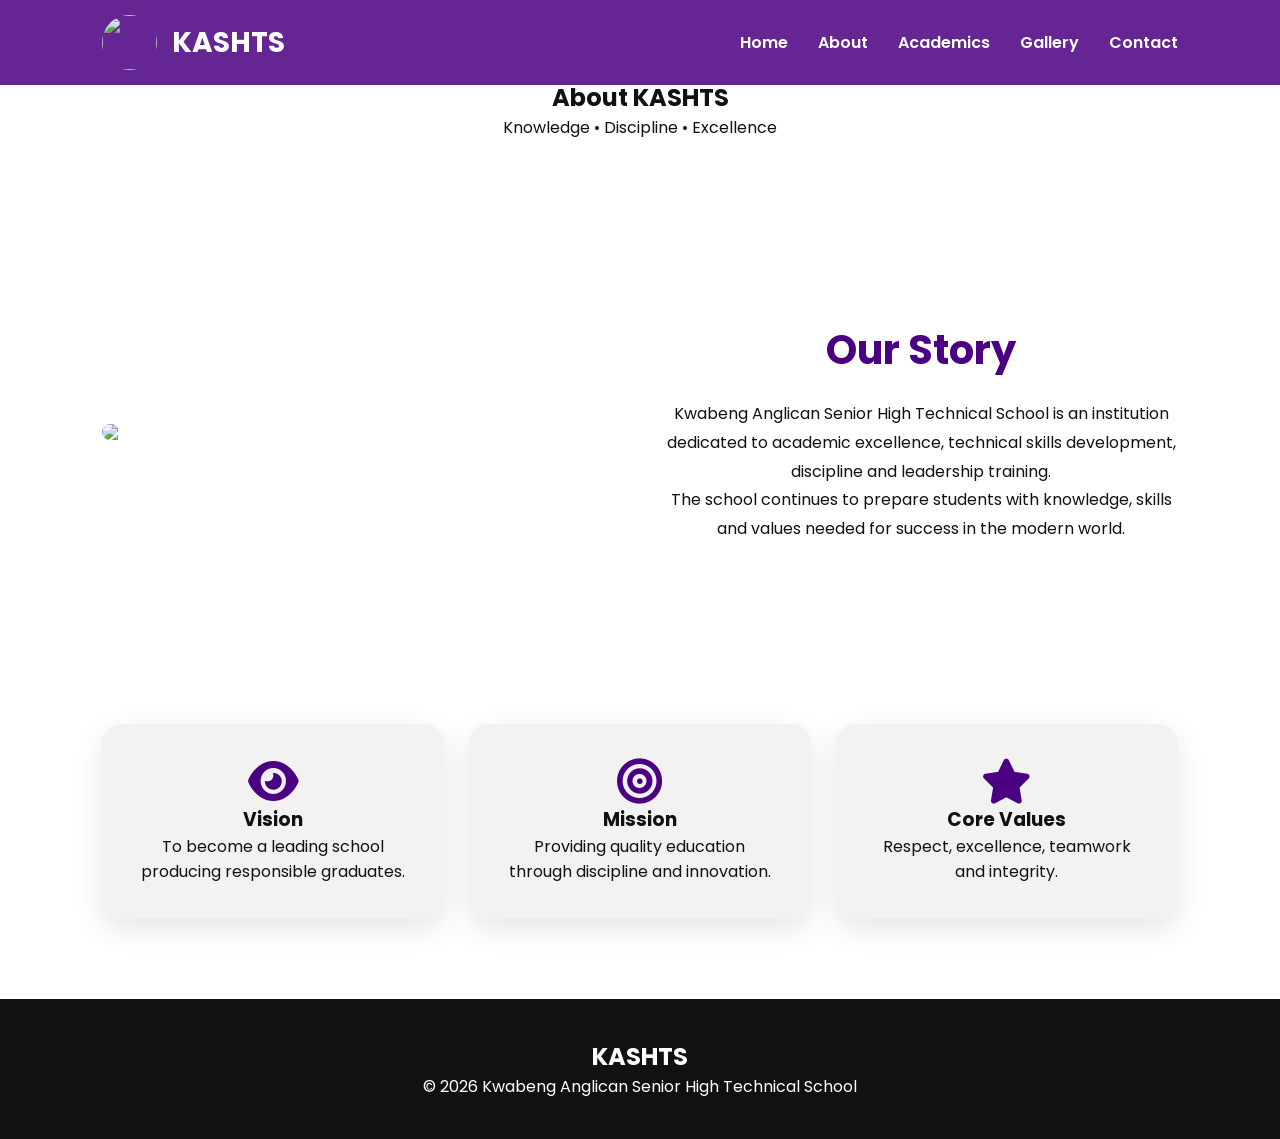
==== about.html @ e45bf161 "Update about.html" ====
<!DOCTYPE html>
<html lang="en">

<head>

<meta charset="UTF-8">

<meta name="viewport" content="width=device-width, initial-scale=1.0">

<title>About KASHTS</title>

<link rel="stylesheet" href="style.css">

<link href="https://fonts.googleapis.com/css2?family=Poppins:wght@300;400;600;700&display=swap" rel="stylesheet">

<link rel="stylesheet"
href="https://cdnjs.cloudflare.com/ajax/libs/font-awesome/6.5.2/css/all.min.css">

</head>


<body>


<header>

<nav>


<div class="logo">

<img src="images/IMT-145.jpg">

<h2>KASHTS</h2>

</div>


<ul>

<li><a href="index.html">Home</a></li>

<li><a href="about.html">About</a></li>

<li><a href="academics.html">Academics</a></li>

<li><a href="gallery.html">Gallery</a></li>

<li><a href="contact.html">Contact</a></li>

</ul>


</nav>

</header>





<section class="page-hero">


<h1>
About KASHTS
</h1>


<p>
Knowledge • Discipline • Excellence
</p>


</section>






<section class="about">


<img src="images/IMC-7144.jpg">



<div>


<h2>
Our Story
</h2>


<p>

Kwabeng Anglican Senior High Technical School is an institution
dedicated to academic excellence, technical skills development,
discipline and leadership training.

</p>



<p>

The school continues to prepare students with knowledge,
skills and values needed for success in the modern world.

</p>



</div>


</section>






<section class="cards-section">


<div class="cards">


<div>

<i class="fa-solid fa-eye"></i>

<h3>Vision</h3>

<p>
To become a leading school producing responsible graduates.
</p>

</div>




<div>

<i class="fa-solid fa-bullseye"></i>

<h3>Mission</h3>

<p>
Providing quality education through discipline and innovation.
</p>

</div>




<div>

<i class="fa-solid fa-star"></i>

<h3>Core Values</h3>

<p>
Respect, excellence, teamwork and integrity.
</p>

</div>


</div>


</section>







<footer>

<h2>KASHTS</h2>

<p>
© 2026 Kwabeng Anglican Senior High Technical School
</p>


</footer>



</body>

</html>
---- style.css ----
/* =========================
   KASHTS WEBSITE CSS
   School Colors:
   Deep Purple | White | Light Gray | Black
========================= */


:root{

    --purple:#4B0082;
    --white:#ffffff;
    --gray:#f2f2f2;
    --black:#111111;

}



*{

    margin:0;
    padding:0;
    box-sizing:border-box;
    scroll-behavior:smooth;

}



body{

    font-family:'Poppins',sans-serif;
    color:var(--black);
    background:var(--white);

}



/* HEADER */

header{

    position:fixed;
    top:0;
    width:100%;
    z-index:1000;

}



nav{

    display:flex;
    justify-content:space-between;
    align-items:center;
    padding:15px 8%;
    background:rgba(75,0,130,.85);
    backdrop-filter:blur(10px);

}



.logo{

    display:flex;
    align-items:center;
    gap:15px;

}



.logo img{

    width:55px;
    height:55px;
    border-radius:50%;

}



.logo h2{

    color:var(--white);
    font-size:28px;

}



nav ul{

    display:flex;
    gap:30px;
    list-style:none;

}



nav ul a{

    text-decoration:none;
    color:white;
    font-weight:600;

}



nav ul a:hover{

    color:#ddd;

}



.apply{

    background:white;
    color:var(--purple);
    padding:12px 25px;
    border-radius:30px;
    text-decoration:none;
    font-weight:bold;

}



/* HERO */


.hero{

    height:100vh;

    background:
    linear-gradient(
    rgba(75,0,130,.75),
    rgba(0,0,0,.75)
    ),
    url("images/Photo-2026-06-30-13-32-10.jpg");


    background-size:cover;
    background-position:center;

    display:flex;
    align-items:center;
    justify-content:center;
    text-align:center;

}



.hero-text{

    color:white;
    max-width:900px;
    padding:20px;

}



.hero-text h3{

    color:white;
    letter-spacing:4px;

}



.hero-text h1{

    font-size:55px;
    margin:20px 0;

}



.hero-text p{

    font-size:22px;
    margin-bottom:30px;

}




.btn{

    background:white;
    color:var(--purple);
    padding:15px 35px;
    border-radius:40px;
    text-decoration:none;
    font-weight:bold;

}



.btn:hover{

    background:var(--gray);

}





/* ABOUT */


.about{

    padding:100px 8%;
    display:grid;
    grid-template-columns:1fr 1fr;
    gap:50px;
    align-items:center;

}



.about img{

    width:100%;
    border-radius:20px;

}



.about h2,
section h2{

    color:var(--purple);
    font-size:40px;
    margin-bottom:20px;

}



.about p{

    line-height:1.8;

}




.boxes{

    display:flex;
    gap:20px;
    margin-top:30px;

}



.boxes div{

    background:var(--gray);
    padding:25px;
    border-radius:15px;

}



.boxes i{

    color:var(--purple);
    font-size:35px;

}





/* SECTIONS */


section{

    padding:80px 8%;
    text-align:center;

}





/* CARDS */


.cards{

    display:grid;
    grid-template-columns:
    repeat(auto-fit,minmax(220px,1fr));

    gap:25px;

}



.cards div{

    background:var(--gray);
    padding:35px;
    border-radius:20px;

    box-shadow:
    0 10px 30px rgba(0,0,0,.1);

    transition:.4s;

}



.cards div:hover{

    transform:translateY(-10px);

}



.cards i{

    font-size:45px;
    color:var(--purple);

}





/* GALLERY */


.gallery{

    display:grid;
    grid-template-columns:
    repeat(auto-fit,minmax(250px,1fr));

    gap:20px;

}



.gallery img{

    width:100%;
    height:250px;
    object-fit:cover;
    border-radius:20px;

}





/* FOOTER */


footer{

    background:var(--black);
    color:white;
    text-align:center;
    padding:40px;

}





/* TABLETS */


@media(max-width:900px){


nav ul{

    display:none;

}


.apply{

    display:none;

}



.hero-text h1{

    font-size:40px;

}



.about{

    grid-template-columns:1fr;

}



.boxes{

    flex-direction:column;

}


}





/* PHONES */


@media(max-width:600px){


.logo h2{

    font-size:20px;

}



.hero-text h1{

    font-size:30px;

}



.hero-text p{

    font-size:16px;

}



section h2,
.about h2{

    font-size:30px;

}


}
/* =========================
   STATISTICS
========================= */


.stats{

background:#4B0082;

display:grid;

grid-template-columns:
repeat(auto-fit,minmax(200px,1fr));

gap:30px;

color:white;

}



.stat-box{

text-align:center;

}



.stat-box i{

font-size:45px;

margin-bottom:15px;

}



.stat-box h2{

color:white;

font-size:40px;

}




/* =========================
   MESSAGE
========================= */


.message{

display:grid;

grid-template-columns:1fr 1fr;

gap:50px;

align-items:center;

}



.message img{

width:100%;

border-radius:20px;

}



.message h2{

color:#4B0082;

}



.message p{

line-height:1.8;

}





/* =========================
   NEWS
========================= */


.news{

background:#f2f2f2;

}



.news .cards div{

background:white;

}



.news i{

color:#4B0082;

font-size:40px;

}
/* =========================
CONTACT
========================= */


.contact{

display:grid;

grid-template-columns:1fr 1fr;

gap:50px;

background:#f2f2f2;

}



.contact-info p{

margin:20px 0;

}



.contact i{

color:#4B0082;

margin-right:10px;

font-size:22px;

}



.social a{

font-size:30px;

margin-right:15px;

color:#4B0082;

}





/* FORM */


.contact-form input,
.contact-form textarea{


width:100%;

padding:15px;

margin-bottom:15px;

border:none;

border-radius:10px;

background:white;

font-family:inherit;

}



.contact-form textarea{

height:150px;

}



.contact-form button{

background:#4B0082;

color:white;

border:none;

padding:15px 35px;

border-radius:30px;

cursor:pointer;

}





/* FOOTER */


footer{

background:#111;

color:white;

text-align:center;

padding:40px 8%;

}



footer img{

width:70px;

border-radius:50%;

}



.footer-links{

margin:25px 0;

}



.footer-links a{

color:white;

text-decoration:none;

margin:10px;

}





/* WHATSAPP */


.whatsapp{

position:fixed;

right:25px;

bottom:25px;

background:#4B0082;

color:white;

width:60px;

height:60px;

border-radius:50%;

display:flex;

align-items:center;

justify-content:center;

font-size:30px;

z-index:999;

}





/* MOBILE */


@media(max-width:900px){


.contact{

grid-template-columns:1fr;

}


}
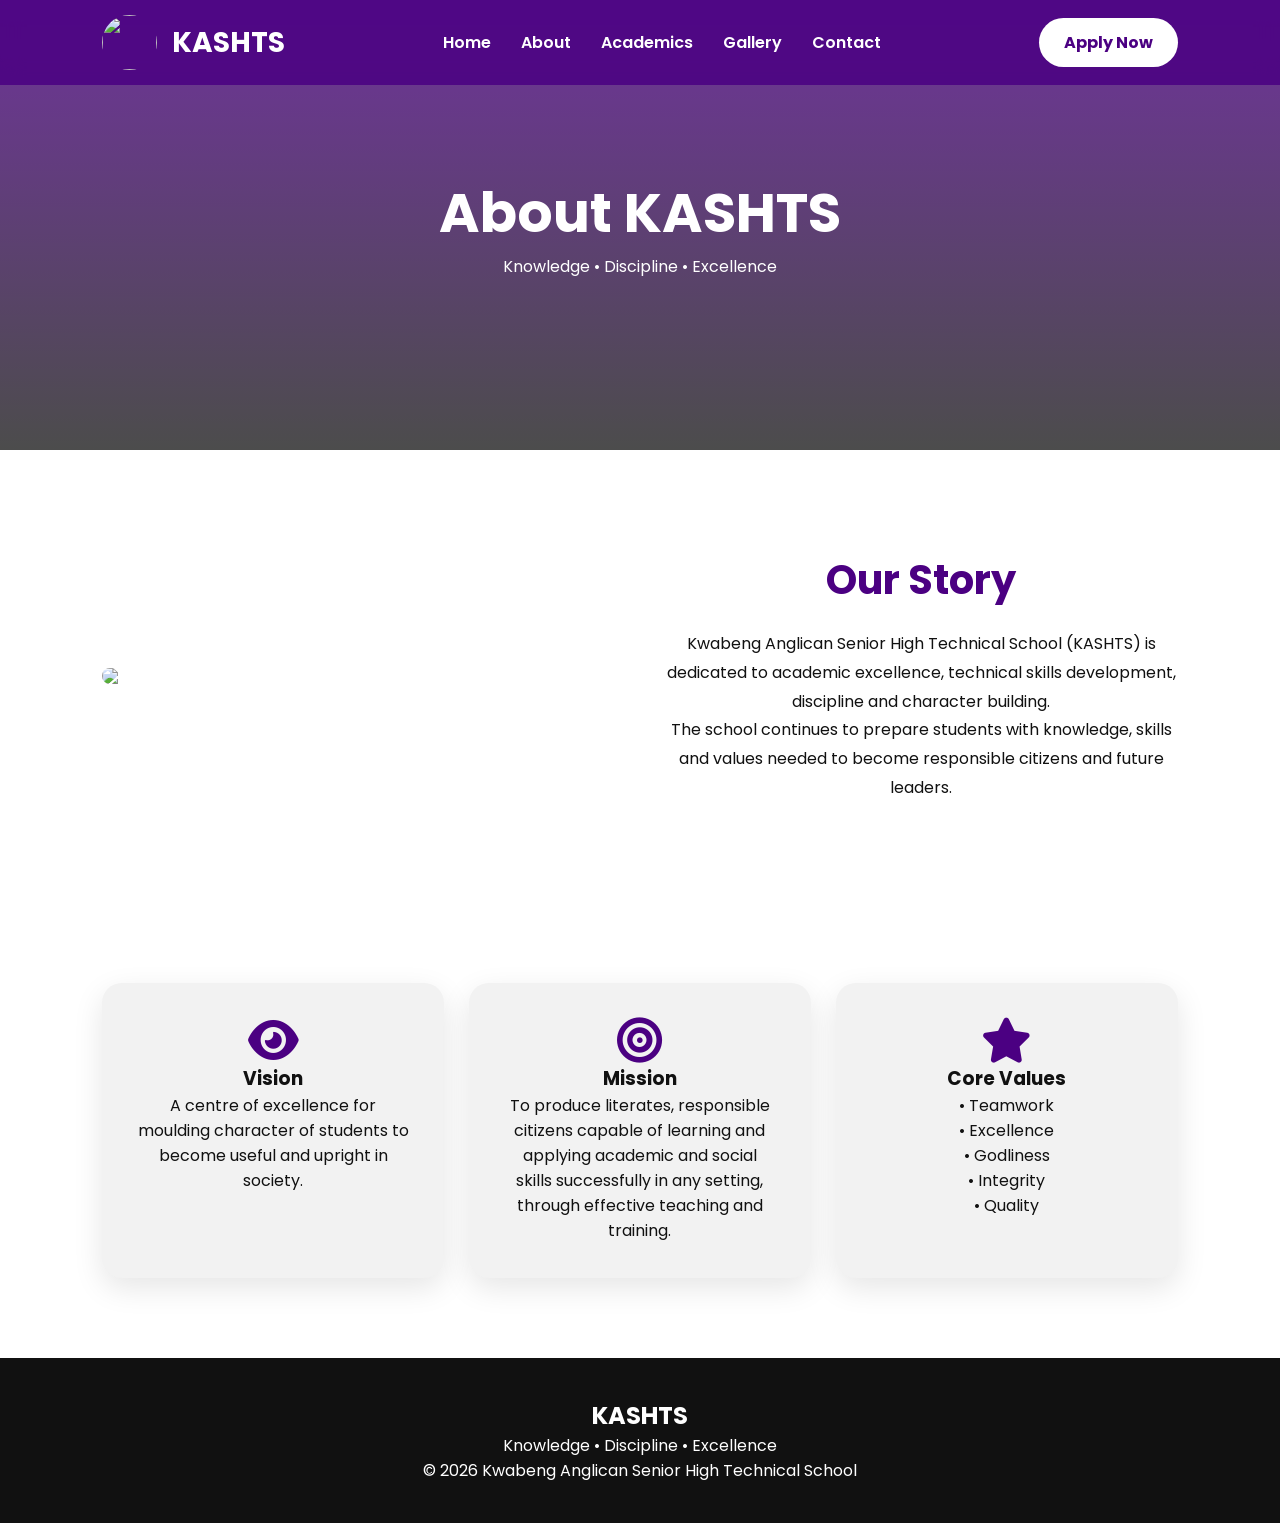
==== commit c6e93355: "Update about.html" ====
--- a/about.html
+++ b/about.html
@@ -29,7 +29,7 @@
 
 <div class="logo">
 
-<img src="images/IMT-145.jpg">
+<img src="IMT-145.jpg">
 
 <h2>KASHTS</h2>
 
@@ -49,6 +49,11 @@
 <li><a href="contact.html">Contact</a></li>
 
 </ul>
+
+
+<a class="apply" href="admissions.html">
+Apply Now
+</a>
 
 
 </nav>
@@ -79,10 +84,11 @@
 
 
 
+
 <section class="about">
 
 
-<img src="images/IMC-7144.jpg">
+<img src="IMC-7144.jpg">
 
 
 
@@ -96,9 +102,9 @@
 
 <p>
 
-Kwabeng Anglican Senior High Technical School is an institution
-dedicated to academic excellence, technical skills development,
-discipline and leadership training.
+Kwabeng Anglican Senior High Technical School (KASHTS)
+is dedicated to academic excellence, technical skills
+development, discipline and character building.
 
 </p>
 
@@ -107,7 +113,8 @@
 <p>
 
 The school continues to prepare students with knowledge,
-skills and values needed for success in the modern world.
+skills and values needed to become responsible citizens
+and future leaders.
 
 </p>
 
@@ -123,23 +130,35 @@
 
 
 
+
+
+
 <section class="cards-section">
 
 
 <div class="cards">
 
 
+
 <div>
 
 <i class="fa-solid fa-eye"></i>
 
 <h3>Vision</h3>
 
-<p>
-To become a leading school producing responsible graduates.
-</p>
-
-</div>
+
+<p>
+
+A centre of excellence for moulding character of students
+to become useful and upright in society.
+
+</p>
+
+
+</div>
+
+
+
 
 
 
@@ -150,11 +169,20 @@
 
 <h3>Mission</h3>
 
-<p>
-Providing quality education through discipline and innovation.
-</p>
-
-</div>
+
+<p>
+
+To produce literates, responsible citizens capable of learning
+and applying academic and social skills successfully in any setting,
+through effective teaching and training.
+
+</p>
+
+
+</div>
+
+
+
 
 
 
@@ -165,11 +193,20 @@
 
 <h3>Core Values</h3>
 
-<p>
-Respect, excellence, teamwork and integrity.
-</p>
-
-</div>
+
+<p>
+
+• Teamwork<br>
+• Excellence<br>
+• Godliness<br>
+• Integrity<br>
+• Quality
+
+</p>
+
+
+</div>
+
 
 
 </div>
@@ -183,12 +220,24 @@
 
 
 
+
+
 <footer>
 
 <h2>KASHTS</h2>
 
-<p>
+
+<p>
+
+Knowledge • Discipline • Excellence
+
+</p>
+
+
+<p>
+
 © 2026 Kwabeng Anglican Senior High Technical School
+
 </p>
 
 
--- a/style.css
+++ b/style.css
@@ -1,16 +1,16 @@
 /* =========================
    KASHTS WEBSITE CSS
-   School Colors:
+   Colors:
    Deep Purple | White | Light Gray | Black
 ========================= */
 
 
 :root{
 
-    --purple:#4B0082;
-    --white:#ffffff;
-    --gray:#f2f2f2;
-    --black:#111111;
+--purple:#4B0082;
+--white:#ffffff;
+--gray:#f2f2f2;
+--black:#111111;
 
 }
 
@@ -18,10 +18,10 @@
 
 *{
 
-    margin:0;
-    padding:0;
-    box-sizing:border-box;
-    scroll-behavior:smooth;
+margin:0;
+padding:0;
+box-sizing:border-box;
+scroll-behavior:smooth;
 
 }
 
@@ -29,9 +29,9 @@
 
 body{
 
-    font-family:'Poppins',sans-serif;
-    color:var(--black);
-    background:var(--white);
+font-family:'Poppins',sans-serif;
+color:var(--black);
+background:var(--white);
 
 }
 
@@ -41,10 +41,10 @@
 
 header{
 
-    position:fixed;
-    top:0;
-    width:100%;
-    z-index:1000;
+position:fixed;
+top:0;
+width:100%;
+z-index:1000;
 
 }
 
@@ -52,12 +52,12 @@
 
 nav{
 
-    display:flex;
-    justify-content:space-between;
-    align-items:center;
-    padding:15px 8%;
-    background:rgba(75,0,130,.85);
-    backdrop-filter:blur(10px);
+display:flex;
+justify-content:space-between;
+align-items:center;
+padding:15px 8%;
+background:rgba(75,0,130,.85);
+backdrop-filter:blur(10px);
 
 }
 
@@ -65,9 +65,9 @@
 
 .logo{
 
-    display:flex;
-    align-items:center;
-    gap:15px;
+display:flex;
+align-items:center;
+gap:15px;
 
 }
 
@@ -75,9 +75,9 @@
 
 .logo img{
 
-    width:55px;
-    height:55px;
-    border-radius:50%;
+width:55px;
+height:55px;
+border-radius:50%;
 
 }
 
@@ -85,8 +85,8 @@
 
 .logo h2{
 
-    color:var(--white);
-    font-size:28px;
+color:white;
+font-size:28px;
 
 }
 
@@ -94,9 +94,9 @@
 
 nav ul{
 
-    display:flex;
-    gap:30px;
-    list-style:none;
+display:flex;
+gap:30px;
+list-style:none;
 
 }
 
@@ -104,9 +104,9 @@
 
 nav ul a{
 
-    text-decoration:none;
-    color:white;
-    font-weight:600;
+text-decoration:none;
+color:white;
+font-weight:600;
 
 }
 
@@ -114,7 +114,7 @@
 
 nav ul a:hover{
 
-    color:#ddd;
+color:#ddd;
 
 }
 
@@ -122,39 +122,40 @@
 
 .apply{
 
-    background:white;
-    color:var(--purple);
-    padding:12px 25px;
-    border-radius:30px;
-    text-decoration:none;
-    font-weight:bold;
-
-}
+background:white;
+color:var(--purple);
+padding:12px 25px;
+border-radius:30px;
+text-decoration:none;
+font-weight:bold;
+
+}
+
+
 
 
 
 /* HERO */
 
-
 .hero{
 
-    height:100vh;
-
-    background:
-    linear-gradient(
-    rgba(75,0,130,.75),
-    rgba(0,0,0,.75)
-    ),
-    url("images/Photo-2026-06-30-13-32-10.jpg");
-
-
-    background-size:cover;
-    background-position:center;
-
-    display:flex;
-    align-items:center;
-    justify-content:center;
-    text-align:center;
+height:100vh;
+
+background:
+linear-gradient(
+rgba(75,0,130,.75),
+rgba(0,0,0,.75)
+),
+url("Photo-2026-06-30-13-32-10.jpg");
+
+
+background-size:cover;
+background-position:center;
+
+display:flex;
+align-items:center;
+justify-content:center;
+text-align:center;
 
 }
 
@@ -162,9 +163,9 @@
 
 .hero-text{
 
-    color:white;
-    max-width:900px;
-    padding:20px;
+color:white;
+max-width:900px;
+padding:20px;
 
 }
 
@@ -172,8 +173,8 @@
 
 .hero-text h3{
 
-    color:white;
-    letter-spacing:4px;
+color:white;
+letter-spacing:4px;
 
 }
 
@@ -181,8 +182,8 @@
 
 .hero-text h1{
 
-    font-size:55px;
-    margin:20px 0;
+font-size:55px;
+margin:20px 0;
 
 }
 
@@ -190,22 +191,21 @@
 
 .hero-text p{
 
-    font-size:22px;
-    margin-bottom:30px;
-
-}
-
+font-size:22px;
+margin-bottom:30px;
+
+}
 
 
 
 .btn{
 
-    background:white;
-    color:var(--purple);
-    padding:15px 35px;
-    border-radius:40px;
-    text-decoration:none;
-    font-weight:bold;
+background:white;
+color:var(--purple);
+padding:15px 35px;
+border-radius:40px;
+text-decoration:none;
+font-weight:bold;
 
 }
 
@@ -213,7 +213,7 @@
 
 .btn:hover{
 
-    background:var(--gray);
+background:var(--gray);
 
 }
 
@@ -226,11 +226,11 @@
 
 .about{
 
-    padding:100px 8%;
-    display:grid;
-    grid-template-columns:1fr 1fr;
-    gap:50px;
-    align-items:center;
+padding:100px 8%;
+display:grid;
+grid-template-columns:1fr 1fr;
+gap:50px;
+align-items:center;
 
 }
 
@@ -238,8 +238,8 @@
 
 .about img{
 
-    width:100%;
-    border-radius:20px;
+width:100%;
+border-radius:20px;
 
 }
 
@@ -248,9 +248,9 @@
 .about h2,
 section h2{
 
-    color:var(--purple);
-    font-size:40px;
-    margin-bottom:20px;
+color:var(--purple);
+font-size:40px;
+margin-bottom:20px;
 
 }
 
@@ -258,7 +258,7 @@
 
 .about p{
 
-    line-height:1.8;
+line-height:1.8;
 
 }
 
@@ -267,9 +267,9 @@
 
 .boxes{
 
-    display:flex;
-    gap:20px;
-    margin-top:30px;
+display:flex;
+gap:20px;
+margin-top:30px;
 
 }
 
@@ -277,9 +277,9 @@
 
 .boxes div{
 
-    background:var(--gray);
-    padding:25px;
-    border-radius:15px;
+background:var(--gray);
+padding:25px;
+border-radius:15px;
 
 }
 
@@ -287,39 +287,34 @@
 
 .boxes i{
 
-    color:var(--purple);
-    font-size:35px;
-
-}
-
-
-
-
-
-/* SECTIONS */
+color:var(--purple);
+font-size:35px;
+
+}
+
+
+
+
+
+/* CARDS */
 
 
 section{
 
-    padding:80px 8%;
-    text-align:center;
-
-}
-
-
-
-
-
-/* CARDS */
+padding:80px 8%;
+text-align:center;
+
+}
+
 
 
 .cards{
 
-    display:grid;
-    grid-template-columns:
-    repeat(auto-fit,minmax(220px,1fr));
-
-    gap:25px;
+display:grid;
+grid-template-columns:
+repeat(auto-fit,minmax(220px,1fr));
+
+gap:25px;
 
 }
 
@@ -327,14 +322,16 @@
 
 .cards div{
 
-    background:var(--gray);
-    padding:35px;
-    border-radius:20px;
-
-    box-shadow:
-    0 10px 30px rgba(0,0,0,.1);
-
-    transition:.4s;
+background:var(--gray);
+
+padding:35px;
+
+border-radius:20px;
+
+box-shadow:
+0 10px 30px rgba(0,0,0,.1);
+
+transition:.4s;
 
 }
 
@@ -342,7 +339,7 @@
 
 .cards div:hover{
 
-    transform:translateY(-10px);
+transform:translateY(-10px);
 
 }
 
@@ -350,8 +347,8 @@
 
 .cards i{
 
-    font-size:45px;
-    color:var(--purple);
+font-size:45px;
+color:var(--purple);
 
 }
 
@@ -364,11 +361,11 @@
 
 .gallery{
 
-    display:grid;
-    grid-template-columns:
-    repeat(auto-fit,minmax(250px,1fr));
-
-    gap:20px;
+display:grid;
+grid-template-columns:
+repeat(auto-fit,minmax(250px,1fr));
+
+gap:20px;
 
 }
 
@@ -376,130 +373,23 @@
 
 .gallery img{
 
-    width:100%;
-    height:250px;
-    object-fit:cover;
-    border-radius:20px;
-
-}
-
-
-
-
-
-/* FOOTER */
-
-
-footer{
-
-    background:var(--black);
-    color:white;
-    text-align:center;
-    padding:40px;
-
-}
-
-
-
-
-
-/* TABLETS */
-
-
-@media(max-width:900px){
-
-
-nav ul{
-
-    display:none;
-
-}
-
-
-.apply{
-
-    display:none;
-
-}
-
-
-
-.hero-text h1{
-
-    font-size:40px;
-
-}
-
-
-
-.about{
-
-    grid-template-columns:1fr;
-
-}
-
-
-
-.boxes{
-
-    flex-direction:column;
-
-}
-
-
-}
-
-
-
-
-
-/* PHONES */
-
-
-@media(max-width:600px){
-
-
-.logo h2{
-
-    font-size:20px;
-
-}
-
-
-
-.hero-text h1{
-
-    font-size:30px;
-
-}
-
-
-
-.hero-text p{
-
-    font-size:16px;
-
-}
-
-
-
-section h2,
-.about h2{
-
-    font-size:30px;
-
-}
-
-
-}
-/* =========================
-   STATISTICS
-========================= */
+width:100%;
+height:250px;
+object-fit:cover;
+border-radius:20px;
+
+}
+
+
+
+
+
+/* STATISTICS */
 
 
 .stats{
 
-background:#4B0082;
+background:var(--purple);
 
 display:grid;
 
@@ -526,8 +416,6 @@
 
 font-size:45px;
 
-margin-bottom:15px;
-
 }
 
 
@@ -543,9 +431,8 @@
 
 
 
-/* =========================
-   MESSAGE
-========================= */
+
+/* MESSAGE */
 
 
 .message{
@@ -572,14 +459,6 @@
 
 
 
-.message h2{
-
-color:#4B0082;
-
-}
-
-
-
 .message p{
 
 line-height:1.8;
@@ -590,37 +469,7 @@
 
 
 
-/* =========================
-   NEWS
-========================= */
-
-
-.news{
-
-background:#f2f2f2;
-
-}
-
-
-
-.news .cards div{
-
-background:white;
-
-}
-
-
-
-.news i{
-
-color:#4B0082;
-
-font-size:40px;
-
-}
-/* =========================
-CONTACT
-========================= */
+/* CONTACT */
 
 
 .contact{
@@ -631,7 +480,7 @@
 
 gap:50px;
 
-background:#f2f2f2;
+background:var(--gray);
 
 }
 
@@ -647,12 +496,12 @@
 
 .contact i{
 
-color:#4B0082;
+color:var(--purple);
+
+font-size:22px;
 
 margin-right:10px;
 
-font-size:22px;
-
 }
 
 
@@ -661,23 +510,19 @@
 
 font-size:30px;
 
+color:var(--purple);
+
 margin-right:15px;
 
-color:#4B0082;
-
-}
-
-
-
-
-
-/* FORM */
+}
+
+
+
 
 
 .contact-form input,
 .contact-form textarea{
 
-
 width:100%;
 
 padding:15px;
@@ -688,10 +533,6 @@
 
 border-radius:10px;
 
-background:white;
-
-font-family:inherit;
-
 }
 
 
@@ -706,7 +547,7 @@
 
 .contact-form button{
 
-background:#4B0082;
+background:var(--purple);
 
 color:white;
 
@@ -716,8 +557,6 @@
 
 border-radius:30px;
 
-cursor:pointer;
-
 }
 
 
@@ -729,7 +568,7 @@
 
 footer{
 
-background:#111;
+background:var(--black);
 
 color:white;
 
@@ -751,14 +590,6 @@
 
 
 
-.footer-links{
-
-margin:25px 0;
-
-}
-
-
-
 .footer-links a{
 
 color:white;
@@ -784,7 +615,7 @@
 
 bottom:25px;
 
-background:#4B0082;
+background:var(--purple);
 
 color:white;
 
@@ -810,12 +641,143 @@
 
 
 
-/* MOBILE */
-
+/* PAGE HERO */
+
+
+.page-hero{
+
+height:50vh;
+
+background:
+
+linear-gradient(
+rgba(75,0,130,.8),
+rgba(0,0,0,.7)
+),
+
+url("Photo-2026-06-30-13-32-10.jpg");
+
+
+background-size:cover;
+
+background-position:center;
+
+display:flex;
+
+flex-direction:column;
+
+justify-content:center;
+
+align-items:center;
+
+color:white;
+
+text-align:center;
+
+}
+
+
+
+.page-hero h1{
+
+font-size:55px;
+
+}
+
+
+
+
+
+/* LOADER */
+
+
+.loader{
+
+position:fixed;
+
+top:0;
+
+left:0;
+
+width:100%;
+
+height:100%;
+
+background:var(--purple);
+
+display:flex;
+
+flex-direction:column;
+
+justify-content:center;
+
+align-items:center;
+
+z-index:9999;
+
+animation:hideLoader 2s forwards;
+
+}
+
+
+
+.loader img{
+
+width:100px;
+
+border-radius:50%;
+
+}
+
+
+
+.loader h2{
+
+color:white;
+
+font-size:35px;
+
+}
+
+
+
+@keyframes hideLoader{
+
+100%{
+
+opacity:0;
+
+visibility:hidden;
+
+}
+
+}
+
+
+
+
+
+/* TABLET */
 
 @media(max-width:900px){
 
 
+nav ul{
+
+display:none;
+
+}
+
+
+.apply{
+
+display:none;
+
+}
+
+
+.about,
+.message,
 .contact{
 
 grid-template-columns:1fr;
@@ -823,4 +785,51 @@
 }
 
 
-}
+.hero-text h1{
+
+font-size:40px;
+
+}
+
+
+}
+
+
+
+
+
+/* PHONE */
+
+
+@media(max-width:600px){
+
+
+.logo h2{
+
+font-size:20px;
+
+}
+
+
+.hero-text h1{
+
+font-size:30px;
+
+}
+
+
+.hero-text p{
+
+font-size:16px;
+
+}
+
+
+section h2{
+
+font-size:30px;
+
+}
+
+
+}
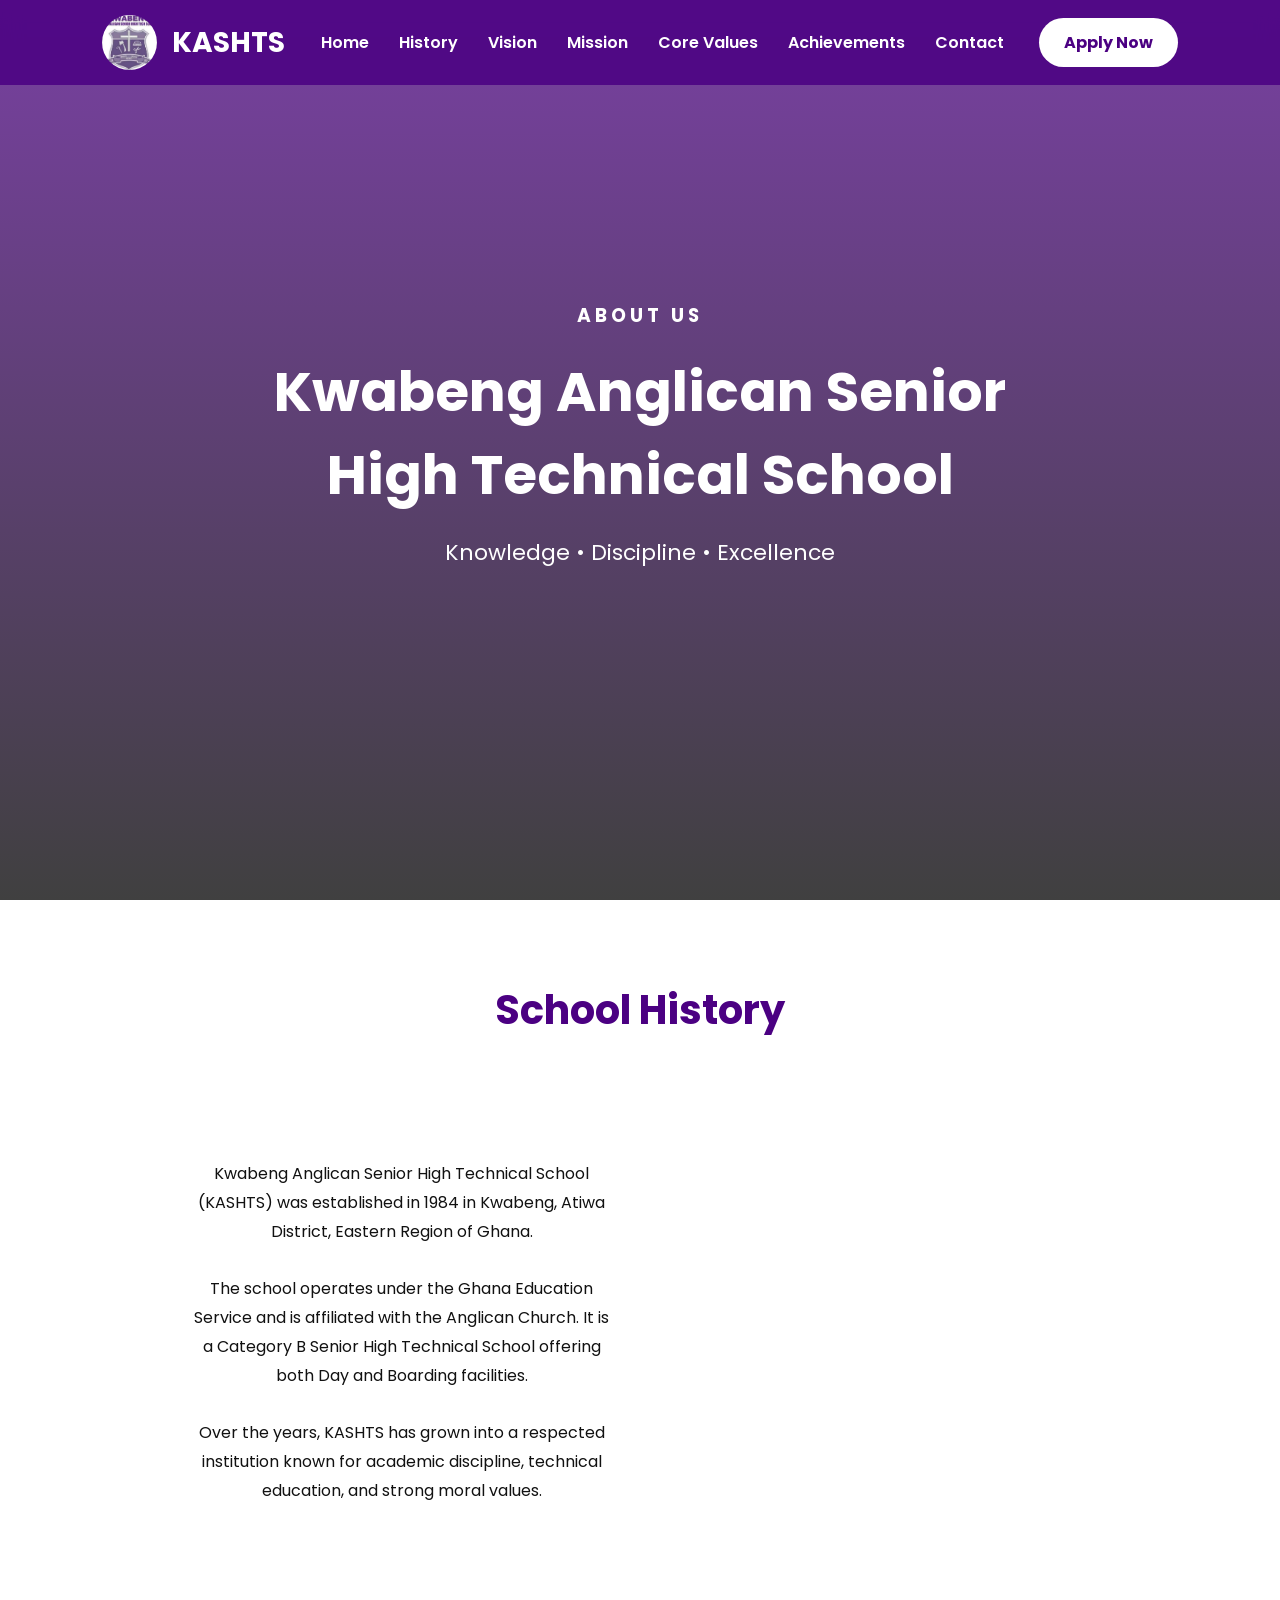
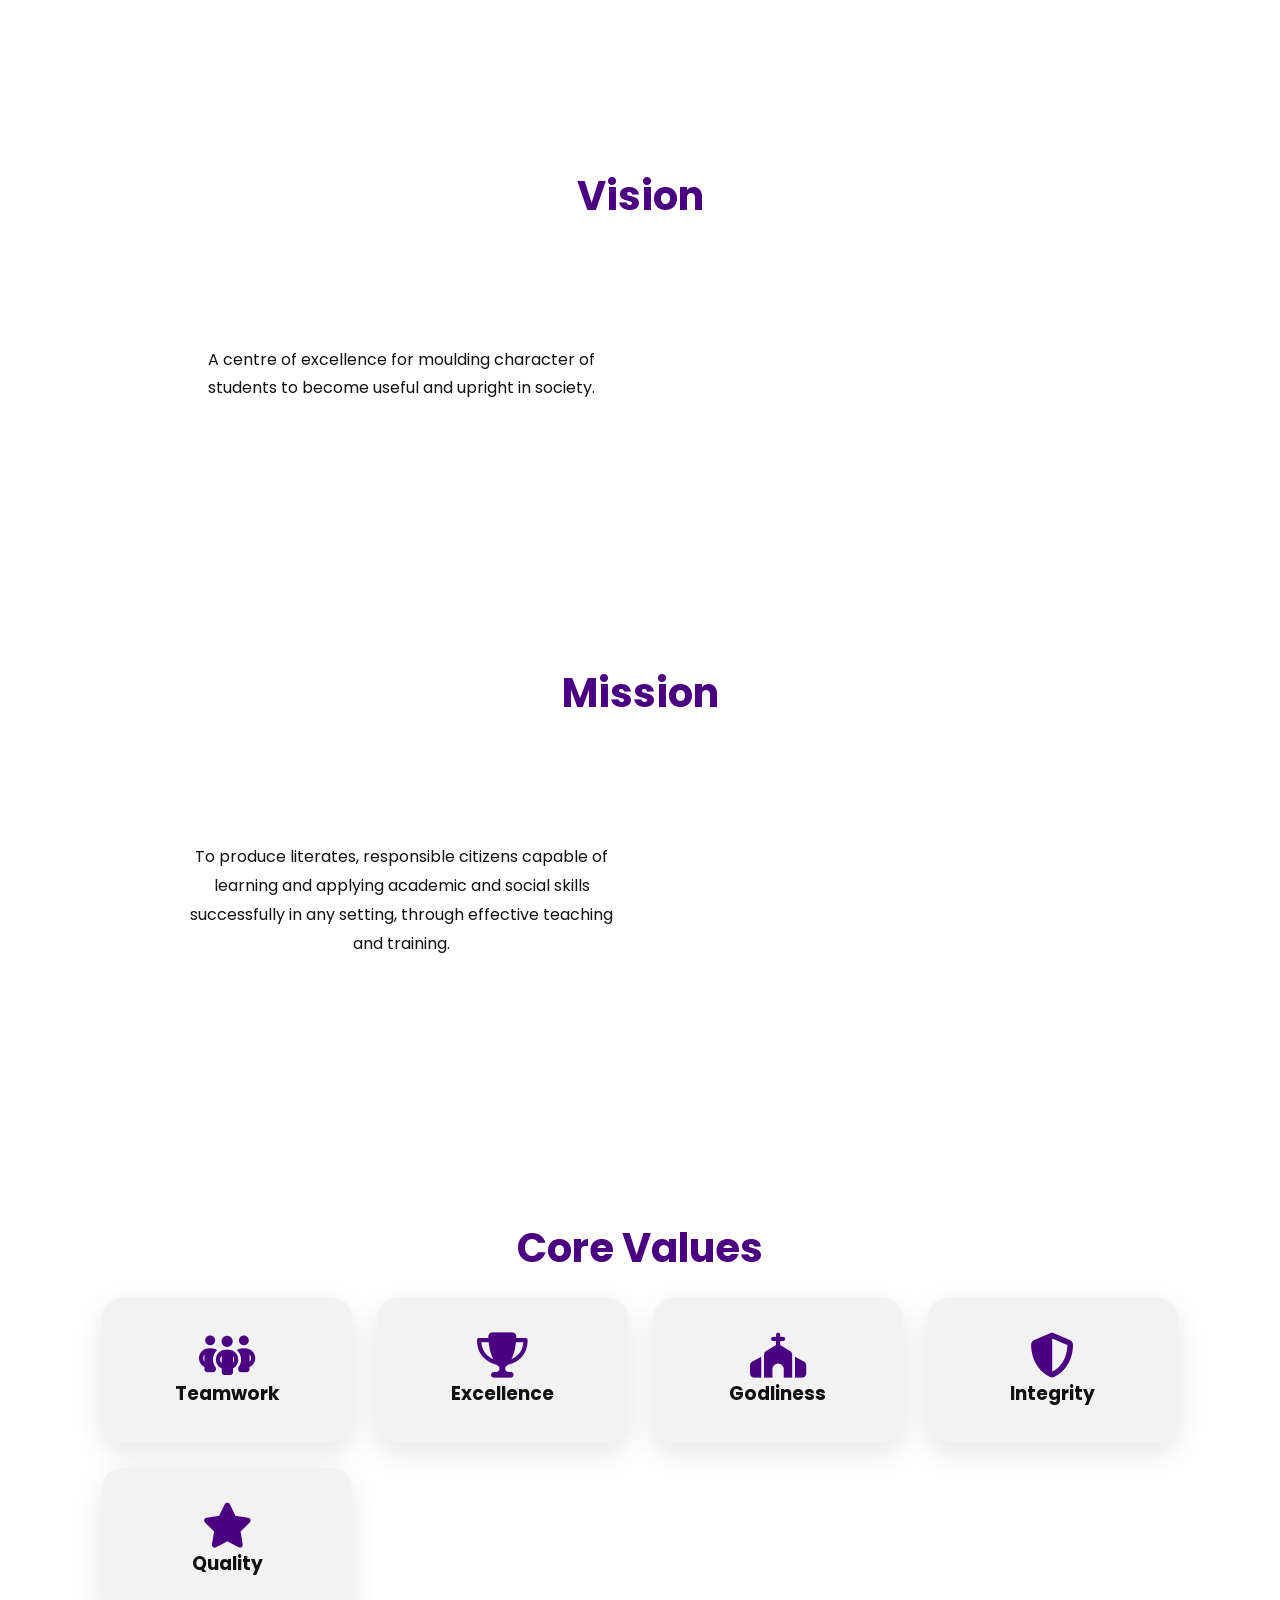
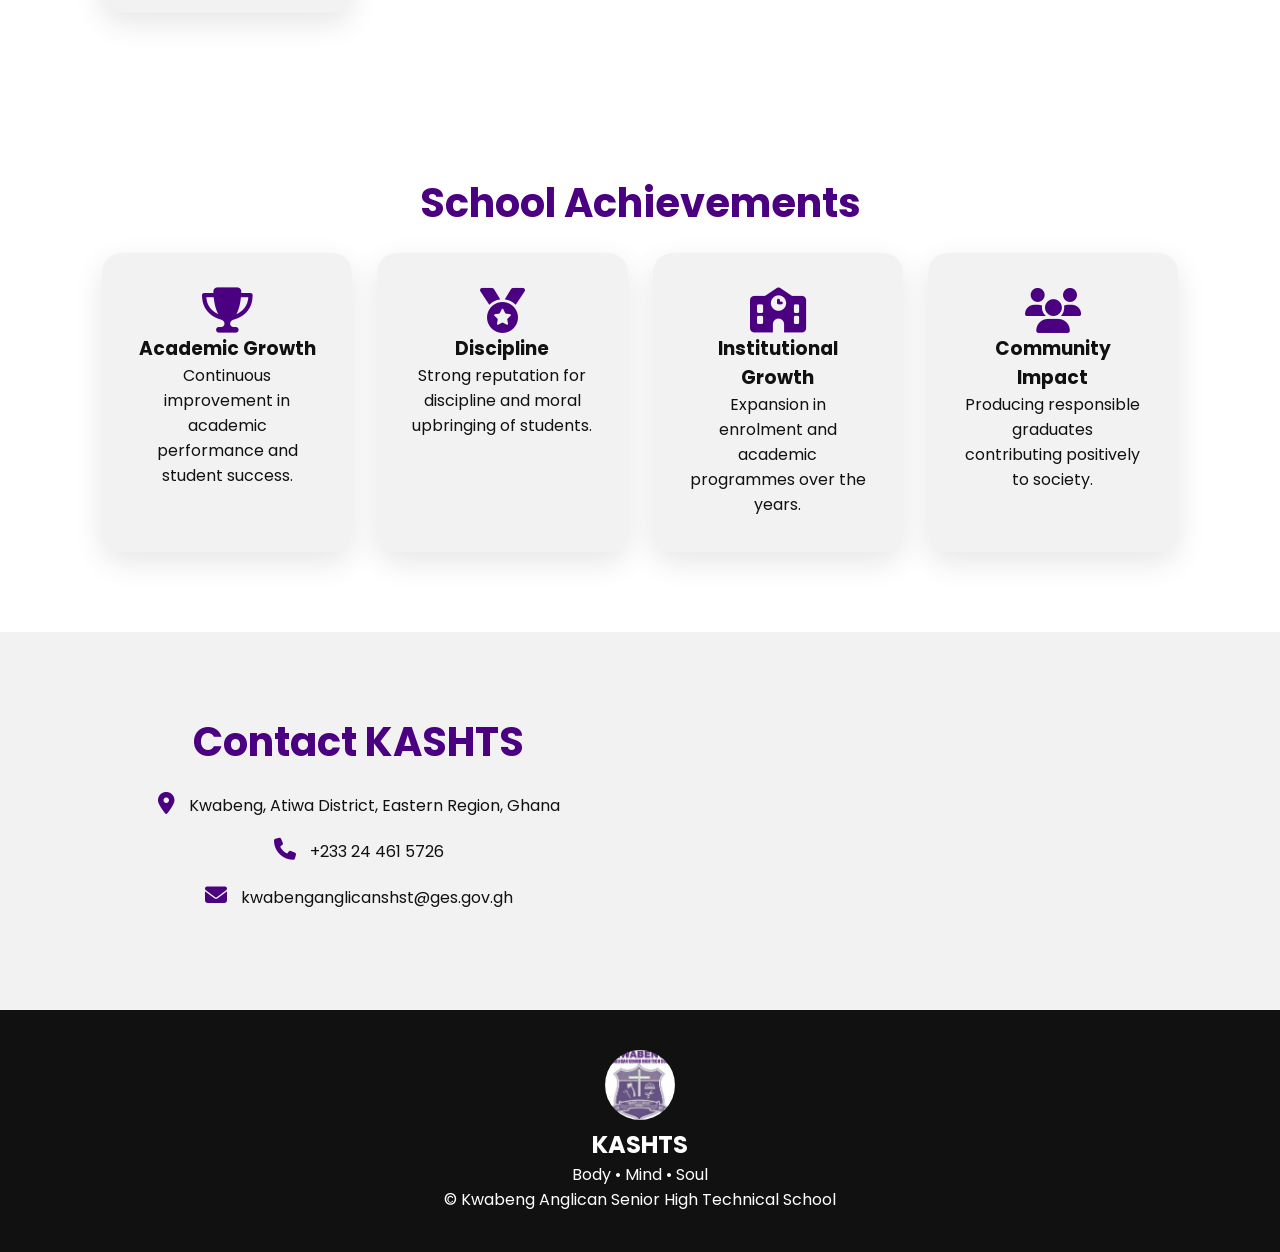
==== commit 2c7ab182: "Update about.html" ====
--- a/about.html
+++ b/about.html
@@ -2,249 +2,247 @@
 <html lang="en">
 
 <head>
-
 <meta charset="UTF-8">
-
 <meta name="viewport" content="width=device-width, initial-scale=1.0">
 
-<title>About KASHTS</title>
+<meta name="description" content="About Kwabeng Anglican Senior High Technical School (KASHTS)">
+<meta name="author" content="KASHTS">
+
+<title>About | KASHTS</title>
+
+<link rel="icon" href="IMF_7145.jpg">
 
 <link rel="stylesheet" href="style.css">
 
-<link href="https://fonts.googleapis.com/css2?family=Poppins:wght@300;400;600;700&display=swap" rel="stylesheet">
+<link href="https://fonts.googleapis.com/css2?family=Poppins:wght@300;400;600;700;800&display=swap" rel="stylesheet">
 
 <link rel="stylesheet"
 href="https://cdnjs.cloudflare.com/ajax/libs/font-awesome/6.5.2/css/all.min.css">
 
 </head>
 
-
 <body>
 
+<!-- ================= HEADER ================= -->
 
 <header>
 
 <nav>
 
-
 <div class="logo">
-
-<img src="IMT-145.jpg">
-
+<img src="IMF_7145.jpg" alt="KASHTS Logo">
 <h2>KASHTS</h2>
-
-</div>
-
+</div>
 
 <ul>
-
 <li><a href="index.html">Home</a></li>
-
-<li><a href="about.html">About</a></li>
-
-<li><a href="academics.html">Academics</a></li>
-
-<li><a href="gallery.html">Gallery</a></li>
-
-<li><a href="contact.html">Contact</a></li>
-
+<li><a href="#history">History</a></li>
+<li><a href="#vision">Vision</a></li>
+<li><a href="#mission">Mission</a></li>
+<li><a href="#corevalues">Core Values</a></li>
+<li><a href="#achievements">Achievements</a></li>
+<li><a href="#contact">Contact</a></li>
 </ul>
 
-
-<a class="apply" href="admissions.html">
-Apply Now
-</a>
-
+<a class="apply" href="admissions.html">Apply Now</a>
 
 </nav>
 
 </header>
 
-
-
-
-
-<section class="page-hero">
-
-
-<h1>
-About KASHTS
-</h1>
-
-
-<p>
-Knowledge • Discipline • Excellence
-</p>
-
-
-</section>
-
-
-
-
-
-
-
-<section class="about">
-
-
-<img src="IMC-7144.jpg">
-
-
-
-<div>
-
-
-<h2>
-Our Story
-</h2>
-
-
-<p>
-
-Kwabeng Anglican Senior High Technical School (KASHTS)
-is dedicated to academic excellence, technical skills
-development, discipline and character building.
-
-</p>
-
-
-
-<p>
-
-The school continues to prepare students with knowledge,
-skills and values needed to become responsible citizens
-and future leaders.
-
-</p>
-
-
-
-</div>
-
-
-</section>
-
-
-
-
-
-
-
-
-
-<section class="cards-section">
-
+<!-- ================= HERO ================= -->
+
+<section class="hero">
+
+<div class="hero-text">
+
+<h3>ABOUT US</h3>
+
+<h1>Kwabeng Anglican Senior High Technical School</h1>
+
+<p>Knowledge • Discipline • Excellence</p>
+
+</div>
+
+</section>
+
+<!-- ================= HISTORY ================= -->
+
+<section id="history">
+
+<h2>School History</h2>
+
+<div class="about">
+
+<p>
+Kwabeng Anglican Senior High Technical School (KASHTS) was established in 1984
+in Kwabeng, Atiwa District, Eastern Region of Ghana.
+
+<br><br>
+
+The school operates under the Ghana Education Service and is affiliated with
+the Anglican Church. It is a Category B Senior High Technical School offering
+both Day and Boarding facilities.
+
+<br><br>
+
+Over the years, KASHTS has grown into a respected institution known for academic
+discipline, technical education, and strong moral values.
+</p>
+
+</div>
+
+</section>
+
+<!-- ================= VISION ================= -->
+
+<section id="vision">
+
+<h2>Vision</h2>
+
+<div class="about">
+
+<p>
+A centre of excellence for moulding character of students to become useful and upright in society.
+</p>
+
+</div>
+
+</section>
+
+<!-- ================= MISSION ================= -->
+
+<section id="mission">
+
+<h2>Mission</h2>
+
+<div class="about">
+
+<p>
+To produce literates, responsible citizens capable of learning and applying academic and social skills successfully in any setting, through effective teaching and training.
+</p>
+
+</div>
+
+</section>
+
+<!-- ================= CORE VALUES ================= -->
+
+<section id="corevalues">
+
+<h2>Core Values</h2>
 
 <div class="cards">
 
-
-
-<div>
-
-<i class="fa-solid fa-eye"></i>
-
-<h3>Vision</h3>
-
-
-<p>
-
-A centre of excellence for moulding character of students
-to become useful and upright in society.
-
-</p>
-
-
-</div>
-
-
-
-
-
-
-
-<div>
-
-<i class="fa-solid fa-bullseye"></i>
-
-<h3>Mission</h3>
-
-
-<p>
-
-To produce literates, responsible citizens capable of learning
-and applying academic and social skills successfully in any setting,
-through effective teaching and training.
-
-</p>
-
-
-</div>
-
-
-
-
-
-
-
-<div>
-
+<div>
+<i class="fa-solid fa-people-group"></i>
+<h3>Teamwork</h3>
+</div>
+
+<div>
+<i class="fa-solid fa-trophy"></i>
+<h3>Excellence</h3>
+</div>
+
+<div>
+<i class="fa-solid fa-church"></i>
+<h3>Godliness</h3>
+</div>
+
+<div>
+<i class="fa-solid fa-shield-halved"></i>
+<h3>Integrity</h3>
+</div>
+
+<div>
 <i class="fa-solid fa-star"></i>
-
-<h3>Core Values</h3>
-
-
-<p>
-
-• Teamwork<br>
-• Excellence<br>
-• Godliness<br>
-• Integrity<br>
-• Quality
-
-</p>
-
-
-</div>
-
-
-
-</div>
-
-
-</section>
-
-
-
-
-
-
-
-
+<h3>Quality</h3>
+</div>
+
+</div>
+
+</section>
+
+<!-- ================= ACHIEVEMENTS ================= -->
+
+<section id="achievements">
+
+<h2>School Achievements</h2>
+
+<div class="cards">
+
+<div>
+<i class="fa-solid fa-trophy"></i>
+<h3>Academic Growth</h3>
+<p>Continuous improvement in academic performance and student success.</p>
+</div>
+
+<div>
+<i class="fa-solid fa-medal"></i>
+<h3>Discipline</h3>
+<p>Strong reputation for discipline and moral upbringing of students.</p>
+</div>
+
+<div>
+<i class="fa-solid fa-school"></i>
+<h3>Institutional Growth</h3>
+<p>Expansion in enrolment and academic programmes over the years.</p>
+</div>
+
+<div>
+<i class="fa-solid fa-users"></i>
+<h3>Community Impact</h3>
+<p>Producing responsible graduates contributing positively to society.</p>
+</div>
+
+</div>
+
+</section>
+
+<!-- ================= CONTACT ================= -->
+
+<section id="contact" class="contact">
+
+<div class="contact-info">
+
+<h2>Contact KASHTS</h2>
+
+<p>
+<i class="fa-solid fa-location-dot"></i>
+Kwabeng, Atiwa District, Eastern Region, Ghana
+</p>
+
+<p>
+<i class="fa-solid fa-phone"></i>
++233 24 461 5726
+</p>
+
+<p>
+<i class="fa-solid fa-envelope"></i>
+kwabenganglicanshst@ges.gov.gh
+</p>
+
+</div>
+
+</section>
+
+<!-- ================= FOOTER ================= -->
 
 <footer>
 
+<div>
+<img src="IMF_7145.jpg" alt="KASHTS Logo">
 <h2>KASHTS</h2>
-
-
-<p>
-
-Knowledge • Discipline • Excellence
-
-</p>
-
-
-<p>
-
-© 2026 Kwabeng Anglican Senior High Technical School
-
-</p>
-
+<p>Body • Mind • Soul</p>
+</div>
+
+<p>
+© <span class="year"></span> Kwabeng Anglican Senior High Technical School
+</p>
 
 </footer>
 
-
+<script src="script.js"></script>
 
 </body>
-
 </html>
--- a/style.css
+++ b/style.css
@@ -832,4 +832,30 @@
 }
 
 
+}
+.map {
+    margin-top: 20px;
+    border-radius: 12px;
+    overflow: hidden;
+    box-shadow: 0 4px 15px rgba(0,0,0,0.15);
+}
+#location {
+    text-align: center;
+    padding: 40px 20px;
+}
+
+#location .btn {
+    display: inline-block;
+    margin-top: 15px;
+    padding: 12px 25px;
+    background: #1e90ff;
+    color: white;
+    border-radius: 8px;
+    text-decoration: none;
+    font-weight: 600;
+    transition: 0.3s;
+}
+
+#location .btn:hover {
+    background: #0f6fd1;
 }
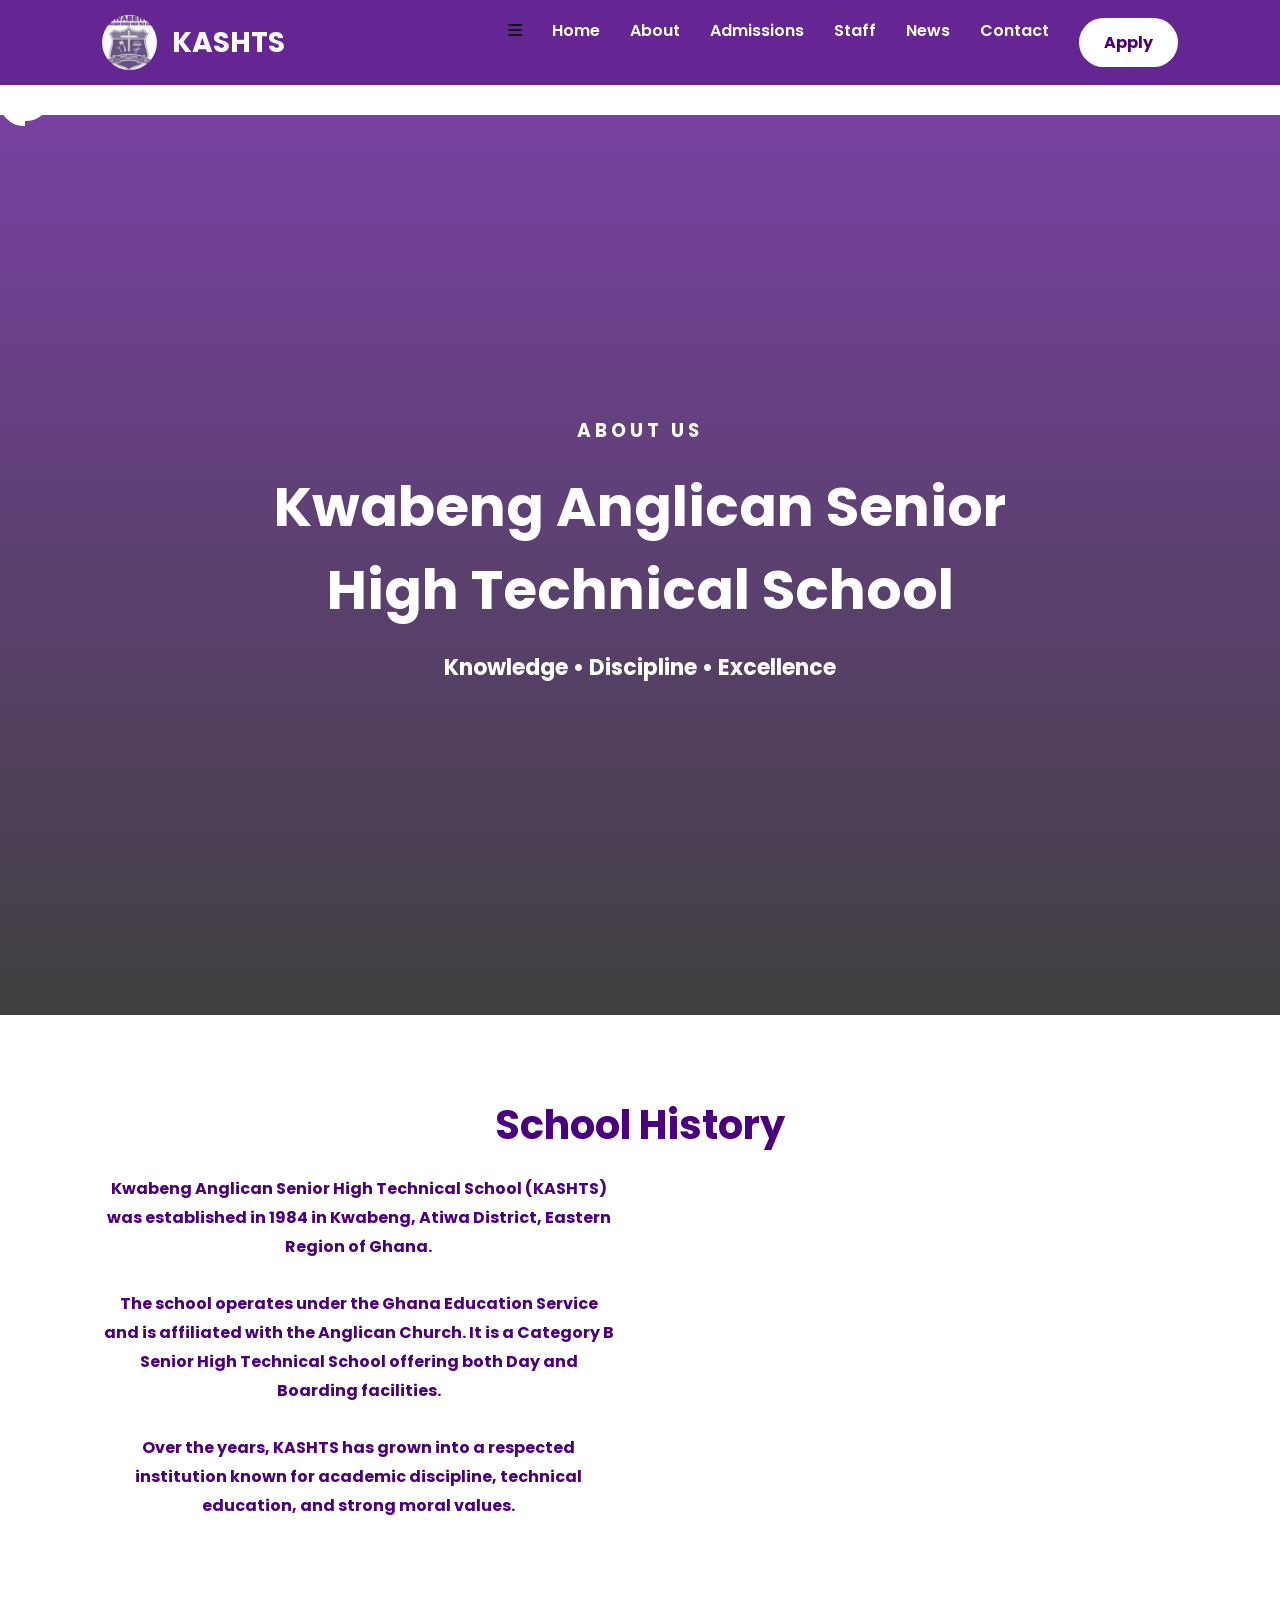
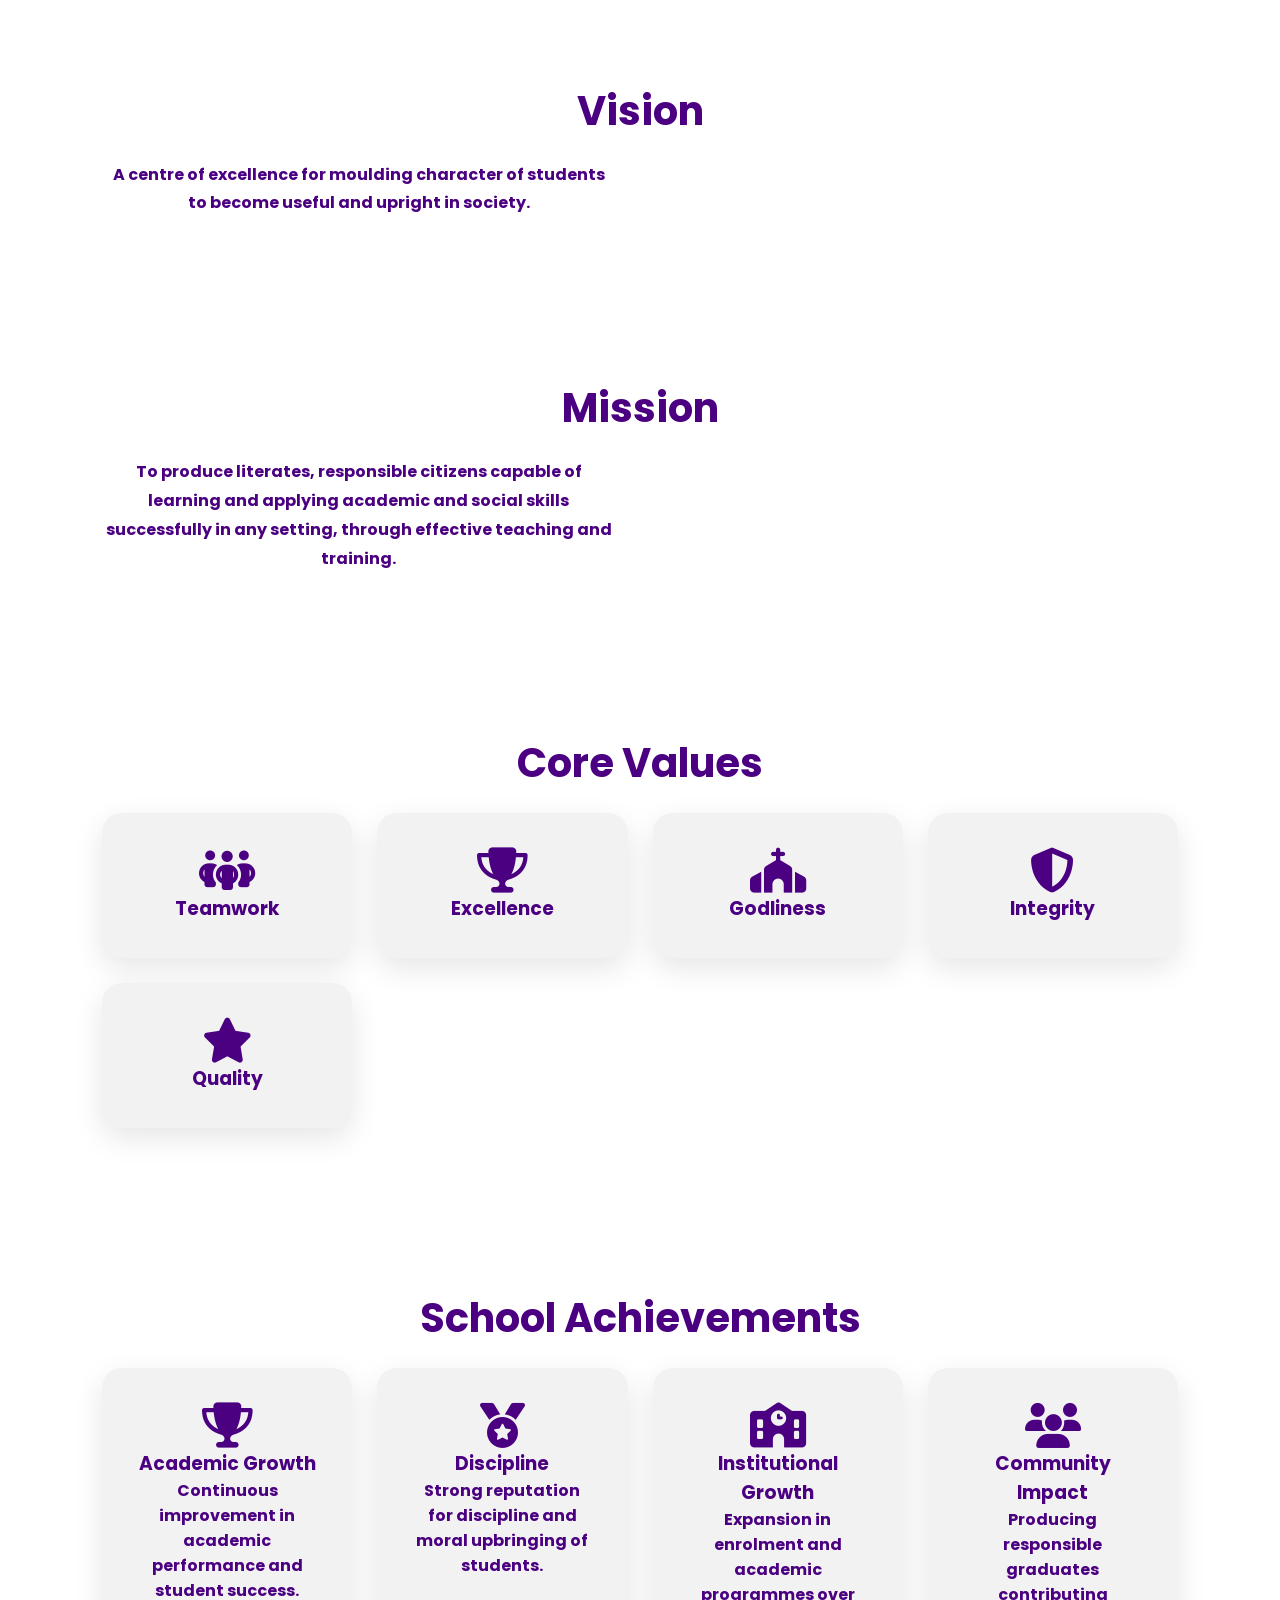
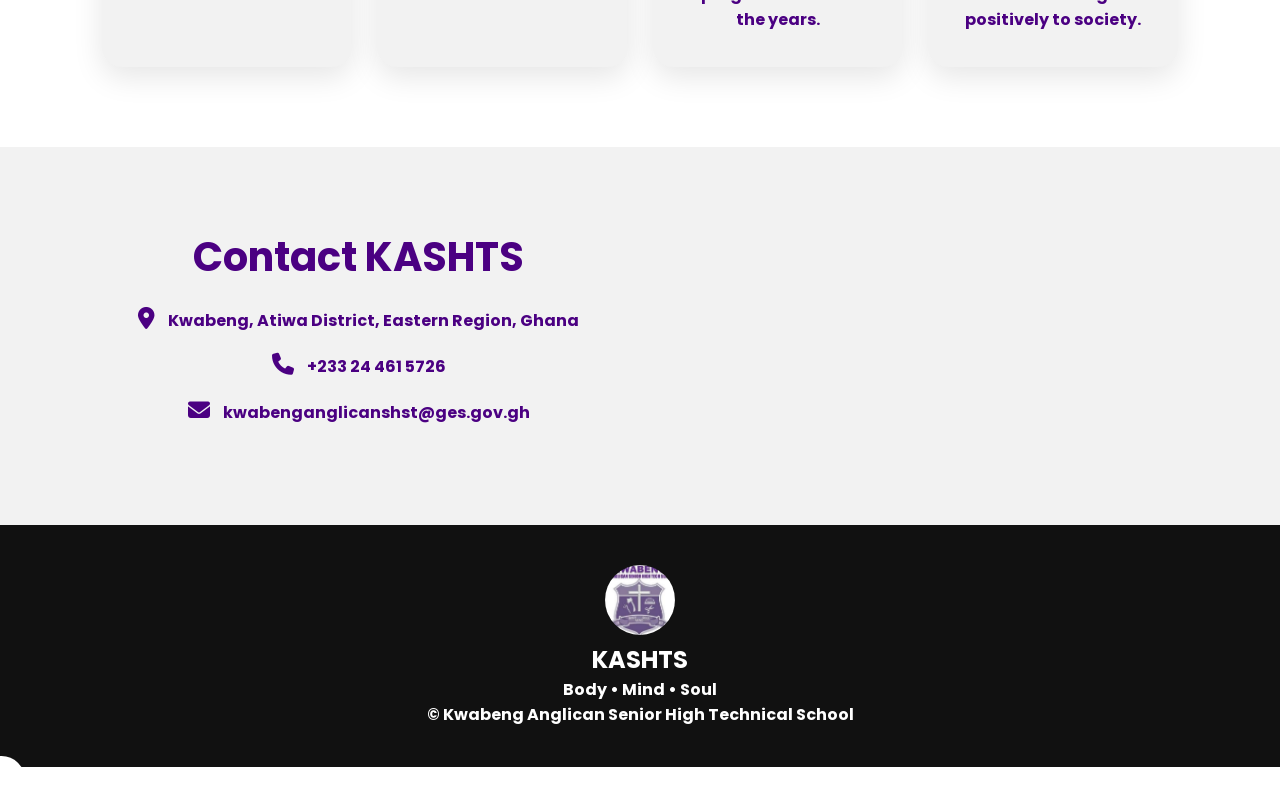
==== commit e5dc533e: "Update about.html" ====
--- a/about.html
+++ b/about.html
@@ -35,17 +35,33 @@
 </div>
 
 <ul>
+
+
+<!-- HAMBURGER ICON -->
+
+<div class="menu-toggle" id="menu-toggle">
+
+<i class="fa-solid fa-bars"></i>
+
+</div>
+
+<ul id="nav-links">
+
 <li><a href="index.html">Home</a></li>
-<li><a href="#history">History</a></li>
-<li><a href="#vision">Vision</a></li>
-<li><a href="#mission">Mission</a></li>
-<li><a href="#corevalues">Core Values</a></li>
-<li><a href="#achievements">Achievements</a></li>
-<li><a href="#contact">Contact</a></li>
+
+<li><a href="about.html">About</a></li>
+
+<li><a href="admissions.html">Admissions</a></li>
+
+<li><a href="staff.html">Staff</a></li>
+
+<li><a href="news.html">News</a></li>
+
+<li><a href="index.html#contact">Contact</a></li>
+
 </ul>
 
-<a class="apply" href="admissions.html">Apply Now</a>
-
+<a class="apply" href="admissions.html">Apply
 </nav>
 
 </header>
--- a/style.css
+++ b/style.css
@@ -1,861 +1,471 @@
 /* =========================
-   KASHTS WEBSITE CSS
+   KASHTS WEBSITE CSS (FIXED)
    Colors:
    Deep Purple | White | Light Gray | Black
 ========================= */
 
-
 :root{
-
 --purple:#4B0082;
 --white:#ffffff;
 --gray:#f2f2f2;
 --black:#111111;
-
-}
-
-
-
+}
+
+/* RESET */
 *{
-
 margin:0;
 padding:0;
 box-sizing:border-box;
 scroll-behavior:smooth;
-
-}
-
-
+}
 
 body{
-
 font-family:'Poppins',sans-serif;
 color:var(--black);
 background:var(--white);
-
-}
-
-
-
-/* HEADER */
-
+padding-top:90px; /* FIX: prevents header overlap */
+}
+
+/* ================= HEADER ================= */
 header{
-
 position:fixed;
 top:0;
 width:100%;
 z-index:1000;
-
-}
-
-
+}
 
 nav{
-
 display:flex;
 justify-content:space-between;
 align-items:center;
 padding:15px 8%;
 background:rgba(75,0,130,.85);
 backdrop-filter:blur(10px);
-
-}
-
-
+flex-wrap:wrap;
+}
 
 .logo{
-
 display:flex;
 align-items:center;
 gap:15px;
-
-}
-
-
+}
 
 .logo img{
-
 width:55px;
 height:55px;
 border-radius:50%;
-
-}
-
-
+}
 
 .logo h2{
-
 color:white;
 font-size:28px;
-
-}
-
-
+}
 
 nav ul{
-
 display:flex;
 gap:30px;
 list-style:none;
-
-}
-
-
+}
 
 nav ul a{
-
 text-decoration:none;
 color:white;
 font-weight:600;
-
-}
-
-
+}
 
 nav ul a:hover{
-
 color:#ddd;
-
-}
-
-
+}
 
 .apply{
-
 background:white;
 color:var(--purple);
 padding:12px 25px;
 border-radius:30px;
 text-decoration:none;
 font-weight:bold;
-
-}
-
-
-
-
-
-/* HERO */
-
+transition:0.3s;
+}
+
+.apply:hover{
+background:var(--gray);
+}
+
+/* ================= HERO ================= */
 .hero{
-
 height:100vh;
-
 background:
-linear-gradient(
-rgba(75,0,130,.75),
-rgba(0,0,0,.75)
-),
+linear-gradient(rgba(75,0,130,.75),rgba(0,0,0,.75)),
 url("Photo-2026-06-30-13-32-10.jpg");
-
-
 background-size:cover;
 background-position:center;
-
 display:flex;
 align-items:center;
 justify-content:center;
 text-align:center;
-
-}
-
-
+}
 
 .hero-text{
-
 color:white;
 max-width:900px;
 padding:20px;
-
-}
-
-
+}
 
 .hero-text h3{
-
-color:white;
 letter-spacing:4px;
-
-}
-
-
+}
 
 .hero-text h1{
-
 font-size:55px;
 margin:20px 0;
-
-}
-
-
+}
 
 .hero-text p{
-
 font-size:22px;
 margin-bottom:30px;
-
-}
-
-
+}
 
 .btn{
-
 background:white;
 color:var(--purple);
 padding:15px 35px;
 border-radius:40px;
 text-decoration:none;
 font-weight:bold;
-
-}
-
-
+display:inline-block;
+transition:0.3s;
+}
 
 .btn:hover{
-
-background:var(--gray);
-
-}
-
-
-
-
-
-/* ABOUT */
-
-
+background:var(--gray);
+}
+
+/* ================= SECTIONS ================= */
+section{
+padding:80px 8%;
+text-align:center;
+}
+
+section h2{
+color:var(--purple);
+font-size:40px;
+margin-bottom:20px;
+}
+
+/* ================= ABOUT ================= */
 .about{
-
-padding:100px 8%;
 display:grid;
 grid-template-columns:1fr 1fr;
 gap:50px;
 align-items:center;
-
-}
-
-
+}
 
 .about img{
-
 width:100%;
 border-radius:20px;
-
-}
-
-
-
-.about h2,
-section h2{
-
-color:var(--purple);
-font-size:40px;
-margin-bottom:20px;
-
-}
-
-
+}
 
 .about p{
-
 line-height:1.8;
-
-}
-
-
-
+}
 
 .boxes{
-
 display:flex;
 gap:20px;
 margin-top:30px;
-
-}
-
-
+}
 
 .boxes div{
-
 background:var(--gray);
 padding:25px;
 border-radius:15px;
-
-}
-
-
+}
 
 .boxes i{
-
 color:var(--purple);
 font-size:35px;
-
-}
-
-
-
-
-
-/* CARDS */
-
-
-section{
-
-padding:80px 8%;
-text-align:center;
-
-}
-
-
-
+}
+
+/* ================= CARDS ================= */
 .cards{
-
-display:grid;
-grid-template-columns:
-repeat(auto-fit,minmax(220px,1fr));
-
+display:grid;
+grid-template-columns:repeat(auto-fit,minmax(220px,1fr));
 gap:25px;
-
-}
-
-
+}
 
 .cards div{
-
-background:var(--gray);
-
+background:var(--gray);
 padding:35px;
-
 border-radius:20px;
-
-box-shadow:
-0 10px 30px rgba(0,0,0,.1);
-
+box-shadow:0 10px 30px rgba(0,0,0,.1);
 transition:.4s;
-
-}
-
-
+}
 
 .cards div:hover{
-
 transform:translateY(-10px);
-
-}
-
-
+}
 
 .cards i{
-
 font-size:45px;
 color:var(--purple);
-
-}
-
-
-
-
-
-/* GALLERY */
-
-
+}
+
+/* ================= GALLERY ================= */
 .gallery{
-
-display:grid;
-grid-template-columns:
-repeat(auto-fit,minmax(250px,1fr));
-
+display:grid;
+grid-template-columns:repeat(auto-fit,minmax(250px,1fr));
 gap:20px;
-
-}
-
-
+}
 
 .gallery img{
-
 width:100%;
 height:250px;
 object-fit:cover;
 border-radius:20px;
-
-}
-
-
-
-
-
-/* STATISTICS */
-
-
+}
+
+/* ================= STATS ================= */
 .stats{
-
 background:var(--purple);
-
-display:grid;
-
-grid-template-columns:
-repeat(auto-fit,minmax(200px,1fr));
-
+display:grid;
+grid-template-columns:repeat(auto-fit,minmax(200px,1fr));
 gap:30px;
-
-color:white;
-
-}
-
-
+color:white;
+padding:80px 8%;
+}
 
 .stat-box{
-
-text-align:center;
-
-}
-
-
+text-align:center;
+}
 
 .stat-box i{
-
 font-size:45px;
-
-}
-
-
+}
 
 .stat-box h2{
-
-color:white;
-
+color:white;
 font-size:40px;
-
-}
-
-
-
-
-
-/* MESSAGE */
-
-
+}
+
+/* ================= MESSAGE ================= */
 .message{
-
-display:grid;
-
+display:grid;
 grid-template-columns:1fr 1fr;
-
 gap:50px;
-
-align-items:center;
-
-}
-
-
+align-items:center;
+}
 
 .message img{
-
-width:100%;
-
+width:100%;
 border-radius:20px;
-
-}
-
-
+}
 
 .message p{
-
 line-height:1.8;
-
-}
-
-
-
-
-
-/* CONTACT */
-
-
+}
+
+/* ================= CONTACT ================= */
 .contact{
-
-display:grid;
-
+display:grid;
 grid-template-columns:1fr 1fr;
-
 gap:50px;
-
-background:var(--gray);
-
-}
-
-
+background:var(--gray);
+padding:80px 8%;
+}
 
 .contact-info p{
-
 margin:20px 0;
-
-}
-
-
+}
 
 .contact i{
-
-color:var(--purple);
-
+color:var(--purple);
 font-size:22px;
-
 margin-right:10px;
-
-}
-
-
+}
 
 .social a{
-
 font-size:30px;
-
-color:var(--purple);
-
+color:var(--purple);
 margin-right:15px;
-
-}
-
-
-
-
+}
 
 .contact-form input,
 .contact-form textarea{
-
-width:100%;
-
+width:100%;
 padding:15px;
-
 margin-bottom:15px;
-
 border:none;
-
 border-radius:10px;
-
-}
-
-
+}
 
 .contact-form textarea{
-
 height:150px;
-
-}
-
-
+}
 
 .contact-form button{
-
 background:var(--purple);
-
-color:white;
-
+color:white;
 border:none;
-
 padding:15px 35px;
-
 border-radius:30px;
-
-}
-
-
-
-
-
-/* FOOTER */
-
-
+cursor:pointer;
+}
+
+/* ================= FOOTER ================= */
 footer{
-
 background:var(--black);
-
-color:white;
-
-text-align:center;
-
+color:white;
+text-align:center;
 padding:40px 8%;
-
-}
-
-
+}
 
 footer img{
-
 width:70px;
-
 border-radius:50%;
-
-}
-
-
+}
 
 .footer-links a{
-
-color:white;
-
+color:white;
 text-decoration:none;
-
 margin:10px;
-
-}
-
-
-
-
-
-/* WHATSAPP */
-
-
+}
+
+/* ================= WHATSAPP ================= */
 .whatsapp{
-
 position:fixed;
-
 right:25px;
-
 bottom:25px;
-
 background:var(--purple);
-
-color:white;
-
+color:white;
 width:60px;
-
 height:60px;
-
 border-radius:50%;
-
-display:flex;
-
-align-items:center;
-
+display:flex;
+align-items:center;
 justify-content:center;
-
 font-size:30px;
-
 z-index:999;
-
-}
-
-
-
-
-
-/* PAGE HERO */
-
-
+}
+
+/* ================= PAGE HERO ================= */
 .page-hero{
-
 height:50vh;
-
 background:
-
-linear-gradient(
-rgba(75,0,130,.8),
-rgba(0,0,0,.7)
-),
-
+linear-gradient(rgba(75,0,130,.8),rgba(0,0,0,.7)),
 url("Photo-2026-06-30-13-32-10.jpg");
-
-
 background-size:cover;
-
 background-position:center;
-
-display:flex;
-
+display:flex;
 flex-direction:column;
-
 justify-content:center;
-
-align-items:center;
-
-color:white;
-
-text-align:center;
-
-}
-
-
+align-items:center;
+color:white;
+text-align:center;
+}
 
 .page-hero h1{
-
 font-size:55px;
-
-}
-
-
-
-
-
-/* LOADER */
-
-
+}
+
+/* ================= LOADER ================= */
 .loader{
-
 position:fixed;
-
 top:0;
-
 left:0;
-
-width:100%;
-
+width:100%;
 height:100%;
-
 background:var(--purple);
-
-display:flex;
-
+display:flex;
 flex-direction:column;
-
 justify-content:center;
-
-align-items:center;
-
+align-items:center;
 z-index:9999;
-
 animation:hideLoader 2s forwards;
-
-}
-
-
+}
 
 .loader img{
-
 width:100px;
-
 border-radius:50%;
-
-}
-
-
+}
 
 .loader h2{
-
-color:white;
-
+color:white;
 font-size:35px;
-
-}
-
-
+}
 
 @keyframes hideLoader{
-
 100%{
-
 opacity:0;
-
 visibility:hidden;
-
-}
-
-}
-
-
-
-
+}
+}
+
+/* ================= RESPONSIVE ================= */
 
 /* TABLET */
-
 @media(max-width:900px){
-
-
-nav ul{
-
-display:none;
-
-}
-
-
-.apply{
-
-display:none;
-
-}
-
 
 .about,
 .message,
 .contact{
-
 grid-template-columns:1fr;
-
-}
-
+}
 
 .hero-text h1{
-
 font-size:40px;
-
-}
-
-
-}
-
-
-
-
+}
+
+nav ul{
+flex-direction:column;
+gap:10px;
+width:100%;
+text-align:center;
+}
+
+.apply{
+display:inline-block;
+}
+}
 
 /* PHONE */
-
-
 @media(max-width:600px){
 
-
 .logo h2{
-
 font-size:20px;
-
-}
-
+}
 
 .hero-text h1{
-
 font-size:30px;
-
-}
-
+}
 
 .hero-text p{
-
 font-size:16px;
-
-}
-
+}
 
 section h2{
-
 font-size:30px;
-
-}
-
-
-}
-.map {
-    margin-top: 20px;
-    border-radius: 12px;
-    overflow: hidden;
-    box-shadow: 0 4px 15px rgba(0,0,0,0.15);
-}
-#location {
-    text-align: center;
-    padding: 40px 20px;
-}
-
-#location .btn {
-    display: inline-block;
-    margin-top: 15px;
-    padding: 12px 25px;
-    background: #1e90ff;
-    color: white;
-    border-radius: 8px;
-    text-decoration: none;
-    font-weight: 600;
-    transition: 0.3s;
-}
-
-#location .btn:hover {
-    background: #0f6fd1;
+}
+
+.contact{
+grid-template-columns:1fr;
+text-align:center;
+}
+
+.contact-form button{
+width:100%;
+}
+}
+
+/* ================= LOCATION ================= */
+#location{
+text-align:center;
+padding:60px 8%;
+background:var(--gray);
+}
+
+.map{
+margin-top:25px;
+border-radius:15px;
+overflow:hidden;
+box-shadow:0 6px 20px rgba(0,0,0,0.15);
 }
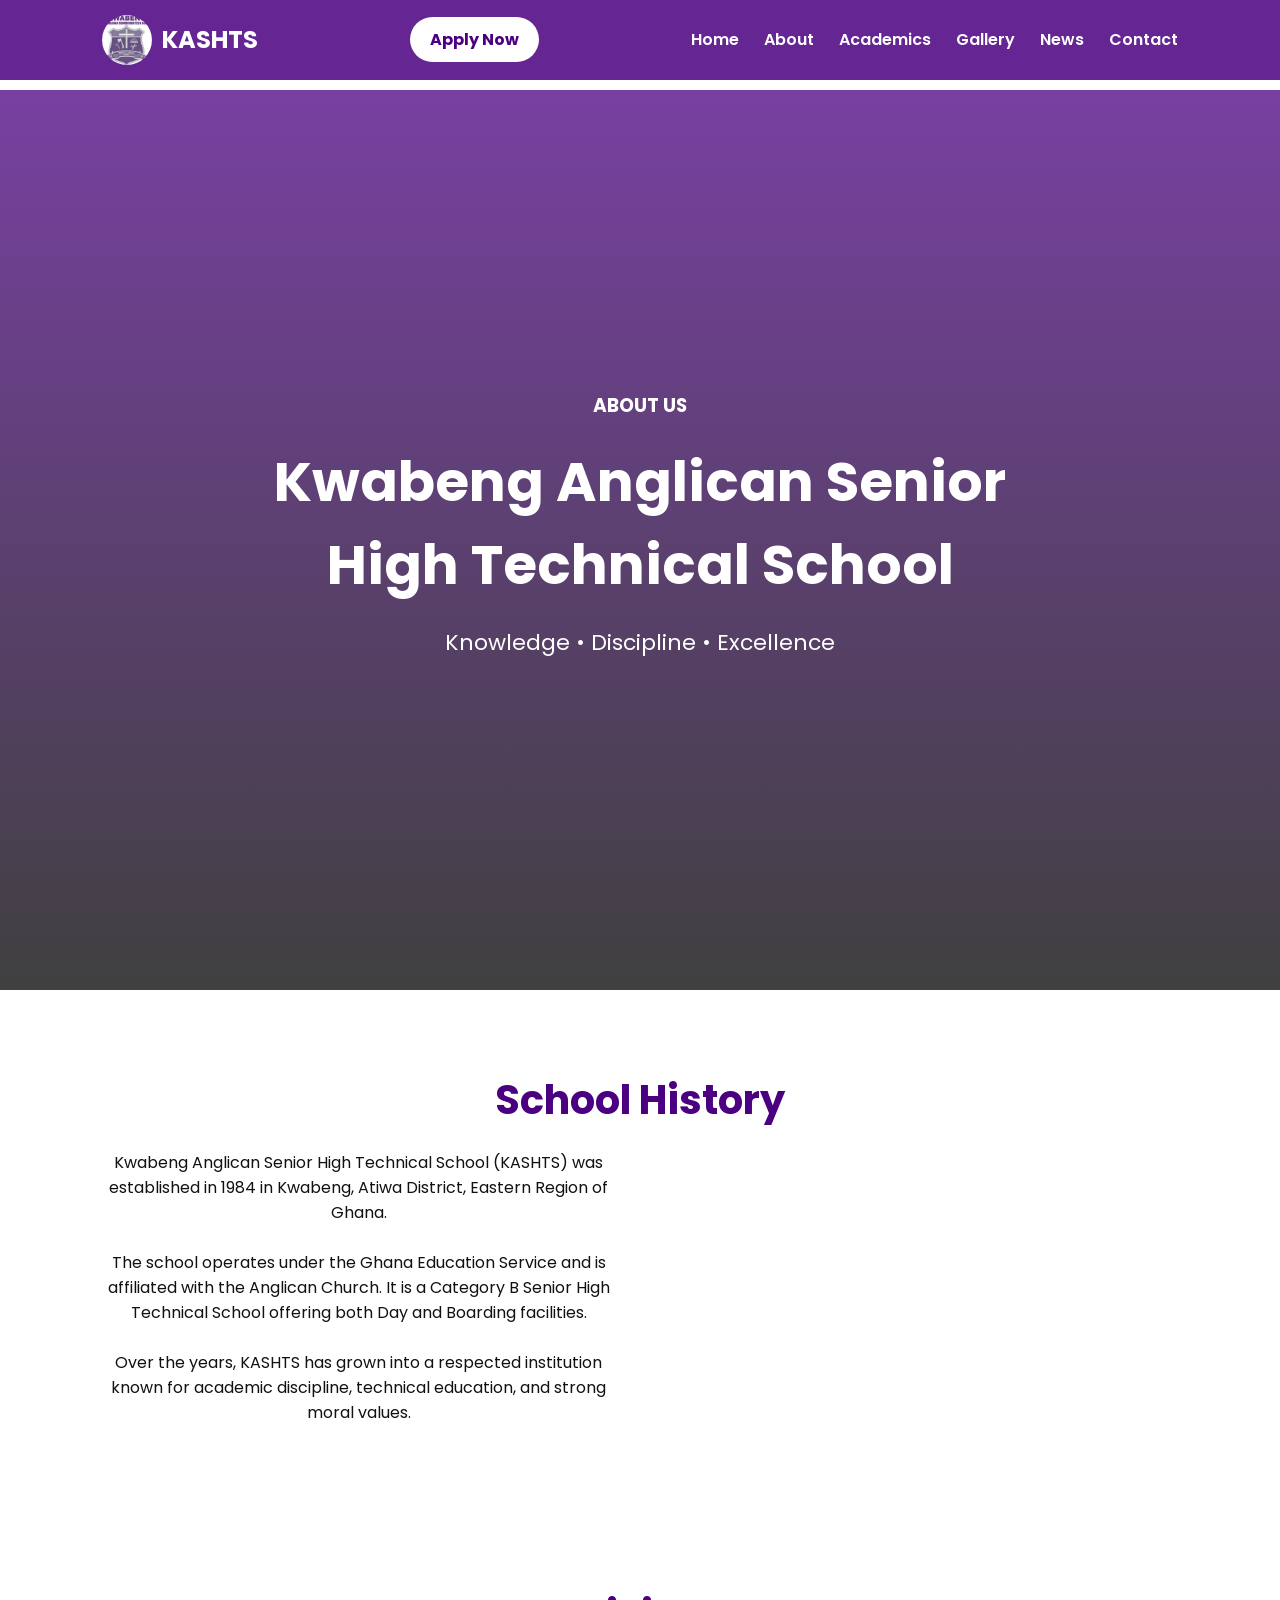
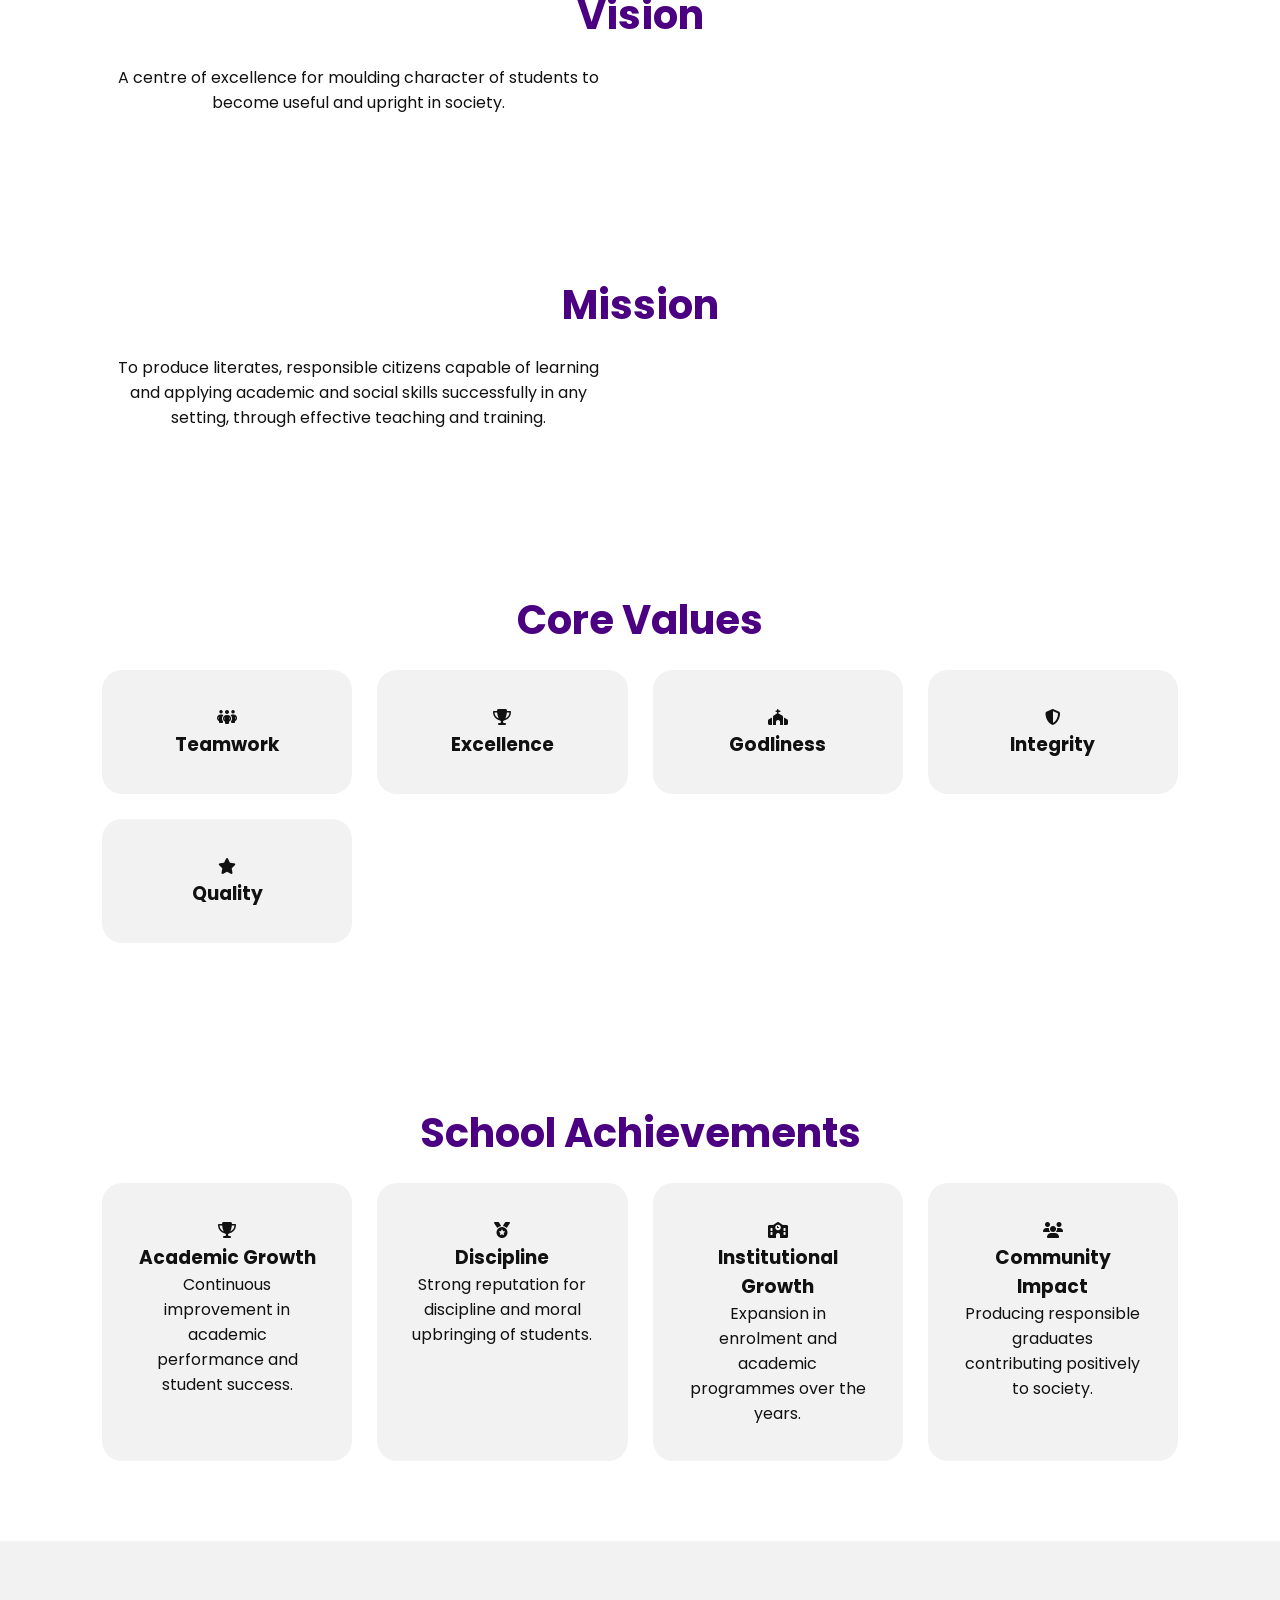
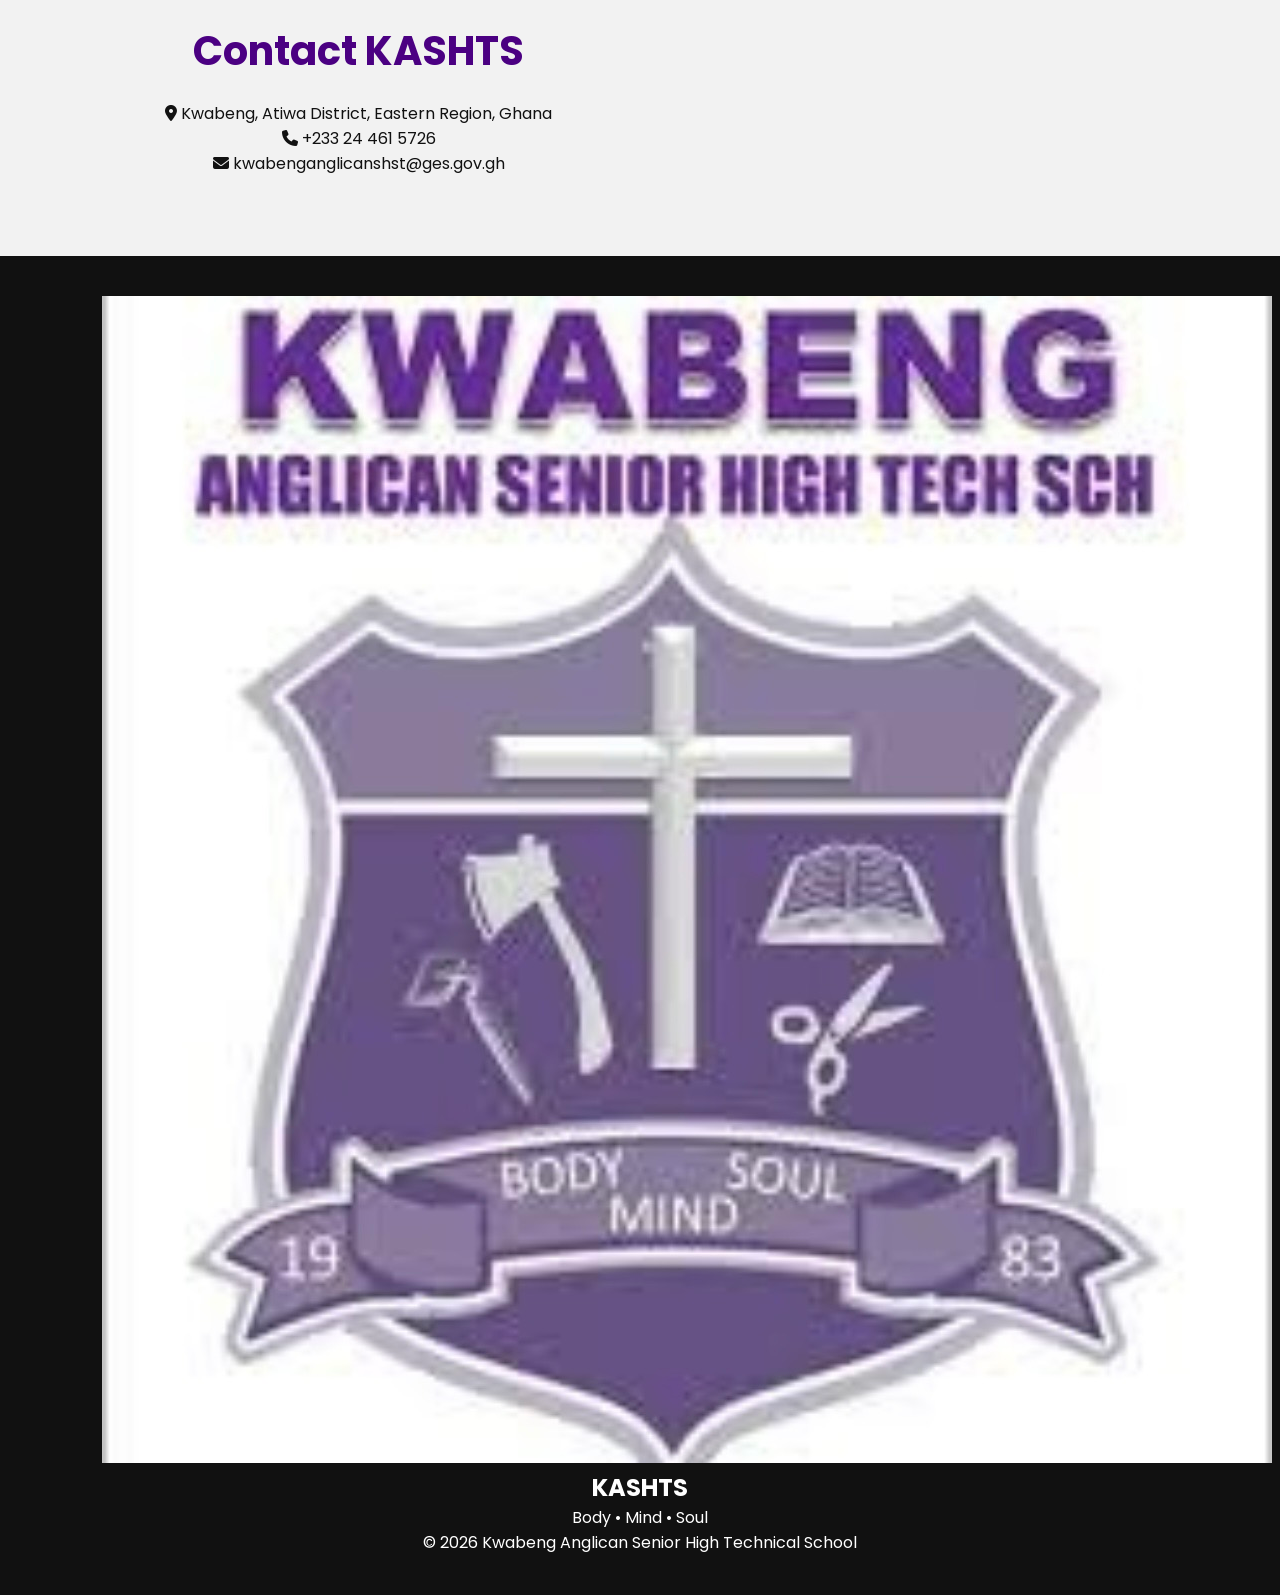
==== commit 1302faea: "Update about.html" ====
--- a/about.html
+++ b/about.html
@@ -2,263 +2,172 @@
 <html lang="en">
 
 <head>
-<meta charset="UTF-8">
-<meta name="viewport" content="width=device-width, initial-scale=1.0">
+  <meta charset="UTF-8">
+  <meta name="viewport" content="width=device-width, initial-scale=1.0">
+  <meta name="description" content="About Kwabeng Anglican Senior High Technical School (KASHTS)">
+  <meta name="author" content="KASHTS">
 
-<meta name="description" content="About Kwabeng Anglican Senior High Technical School (KASHTS)">
-<meta name="author" content="KASHTS">
+  <title>About | KASHTS</title>
 
-<title>About | KASHTS</title>
-
-<link rel="icon" href="IMF_7145.jpg">
-
-<link rel="stylesheet" href="style.css">
-
-<link href="https://fonts.googleapis.com/css2?family=Poppins:wght@300;400;600;700;800&display=swap" rel="stylesheet">
-
-<link rel="stylesheet"
-href="https://cdnjs.cloudflare.com/ajax/libs/font-awesome/6.5.2/css/all.min.css">
-
+  <link rel="icon" href="IMF_7145.jpg">
+  <link rel="stylesheet" href="style.css">
+  <link href="https://fonts.googleapis.com/css2?family=Poppins:wght@300;400;600;700;800&display=swap" rel="stylesheet">
+  <link rel="stylesheet" href="https://cdnjs.cloudflare.com/ajax/libs/font-awesome/6.5.2/css/all.min.css">
 </head>
 
 <body>
 
 <!-- ================= HEADER ================= -->
+<header>
+  <nav class="navbar">
 
-<header>
+    <!-- Logo -->
+    <div class="logo">
+      <img src="IMF_7145.jpg" alt="KASHTS Logo">
+      <h2>KASHTS</h2>
+    </div>
 
-<nav>
+    <!-- Apply Button -->
+    <a href="admissions.html" class="apply-btn">Apply Now</a>
 
-<div class="logo">
-<img src="IMF_7145.jpg" alt="KASHTS Logo">
-<h2>KASHTS</h2>
-</div>
+    <!-- Hamburger Button (Aligned with style.css) -->
+    <button class="menu-toggle" id="menu-toggle" aria-label="Open menu">
+      <span></span>
+      <span></span>
+      <span></span>
+    </button>
 
-<ul>
+    <!-- Navigation Menu (Points cleanly to index and pages) -->
+    <ul class="nav-menu" id="nav-menu">
+      <li><a href="index.html#home">Home</a></li>
+      <li><a href="index.html#about">About</a></li>
+      <li><a href="index.html#academics">Academics</a></li>
+      <li><a href="gallery.html">Gallery</a></li>
+      <li><a href="news.html">News</a></li>
+      <li><a href="index.html#contact">Contact</a></li>
+    </ul>
 
-
-<!-- HAMBURGER ICON -->
-
-<div class="menu-toggle" id="menu-toggle">
-
-<i class="fa-solid fa-bars"></i>
-
-</div>
-
-<ul id="nav-links">
-
-<li><a href="index.html">Home</a></li>
-
-<li><a href="about.html">About</a></li>
-
-<li><a href="admissions.html">Admissions</a></li>
-
-<li><a href="staff.html">Staff</a></li>
-
-<li><a href="news.html">News</a></li>
-
-<li><a href="index.html#contact">Contact</a></li>
-
-</ul>
-
-<a class="apply" href="admissions.html">Apply
-</nav>
-
+  </nav>
 </header>
 
 <!-- ================= HERO ================= -->
-
 <section class="hero">
-
-<div class="hero-text">
-
-<h3>ABOUT US</h3>
-
-<h1>Kwabeng Anglican Senior High Technical School</h1>
-
-<p>Knowledge • Discipline • Excellence</p>
-
-</div>
-
+  <div class="hero-text">
+    <h3>ABOUT US</h3>
+    <h1>Kwabeng Anglican Senior High Technical School</h1>
+    <p>Knowledge • Discipline • Excellence</p>
+  </div>
 </section>
 
 <!-- ================= HISTORY ================= -->
-
 <section id="history">
-
-<h2>School History</h2>
-
-<div class="about">
-
-<p>
-Kwabeng Anglican Senior High Technical School (KASHTS) was established in 1984
-in Kwabeng, Atiwa District, Eastern Region of Ghana.
-
-<br><br>
-
-The school operates under the Ghana Education Service and is affiliated with
-the Anglican Church. It is a Category B Senior High Technical School offering
-both Day and Boarding facilities.
-
-<br><br>
-
-Over the years, KASHTS has grown into a respected institution known for academic
-discipline, technical education, and strong moral values.
-</p>
-
-</div>
-
+  <h2>School History</h2>
+  <div class="about">
+    <p>
+      Kwabeng Anglican Senior High Technical School (KASHTS) was established in 1984
+      in Kwabeng, Atiwa District, Eastern Region of Ghana.
+      <br><br>
+      The school operates under the Ghana Education Service and is affiliated with
+      the Anglican Church. It is a Category B Senior High Technical School offering
+      both Day and Boarding facilities.
+      <br><br>
+      Over the years, KASHTS has grown into a respected institution known for academic
+      discipline, technical education, and strong moral values.
+    </p>
+  </div>
 </section>
 
 <!-- ================= VISION ================= -->
-
 <section id="vision">
-
-<h2>Vision</h2>
-
-<div class="about">
-
-<p>
-A centre of excellence for moulding character of students to become useful and upright in society.
-</p>
-
-</div>
-
+  <h2>Vision</h2>
+  <div class="about">
+    <p>A centre of excellence for moulding character of students to become useful and upright in society.</p>
+  </div>
 </section>
 
 <!-- ================= MISSION ================= -->
-
 <section id="mission">
-
-<h2>Mission</h2>
-
-<div class="about">
-
-<p>
-To produce literates, responsible citizens capable of learning and applying academic and social skills successfully in any setting, through effective teaching and training.
-</p>
-
-</div>
-
+  <h2>Mission</h2>
+  <div class="about">
+    <p>To produce literates, responsible citizens capable of learning and applying academic and social skills successfully in any setting, through effective teaching and training.</p>
+  </div>
 </section>
 
 <!-- ================= CORE VALUES ================= -->
-
 <section id="corevalues">
-
-<h2>Core Values</h2>
-
-<div class="cards">
-
-<div>
-<i class="fa-solid fa-people-group"></i>
-<h3>Teamwork</h3>
-</div>
-
-<div>
-<i class="fa-solid fa-trophy"></i>
-<h3>Excellence</h3>
-</div>
-
-<div>
-<i class="fa-solid fa-church"></i>
-<h3>Godliness</h3>
-</div>
-
-<div>
-<i class="fa-solid fa-shield-halved"></i>
-<h3>Integrity</h3>
-</div>
-
-<div>
-<i class="fa-solid fa-star"></i>
-<h3>Quality</h3>
-</div>
-
-</div>
-
+  <h2>Core Values</h2>
+  <div class="cards">
+    <div>
+      <i class="fa-solid fa-people-group"></i>
+      <h3>Teamwork</h3>
+    </div>
+    <div>
+      <i class="fa-solid fa-trophy"></i>
+      <h3>Excellence</h3>
+    </div>
+    <div>
+      <i class="fa-solid fa-church"></i>
+      <h3>Godliness</h3>
+    </div>
+    <div>
+      <i class="fa-solid fa-shield-halved"></i>
+      <h3>Integrity</h3>
+    </div>
+    <div>
+      <i class="fa-solid fa-star"></i>
+      <h3>Quality</h3>
+    </div>
+  </div>
 </section>
 
 <!-- ================= ACHIEVEMENTS ================= -->
-
 <section id="achievements">
-
-<h2>School Achievements</h2>
-
-<div class="cards">
-
-<div>
-<i class="fa-solid fa-trophy"></i>
-<h3>Academic Growth</h3>
-<p>Continuous improvement in academic performance and student success.</p>
-</div>
-
-<div>
-<i class="fa-solid fa-medal"></i>
-<h3>Discipline</h3>
-<p>Strong reputation for discipline and moral upbringing of students.</p>
-</div>
-
-<div>
-<i class="fa-solid fa-school"></i>
-<h3>Institutional Growth</h3>
-<p>Expansion in enrolment and academic programmes over the years.</p>
-</div>
-
-<div>
-<i class="fa-solid fa-users"></i>
-<h3>Community Impact</h3>
-<p>Producing responsible graduates contributing positively to society.</p>
-</div>
-
-</div>
-
+  <h2>School Achievements</h2>
+  <div class="cards">
+    <div>
+      <i class="fa-solid fa-trophy"></i>
+      <h3>Academic Growth</h3>
+      <p>Continuous improvement in academic performance and student success.</p>
+    </div>
+    <div>
+      <i class="fa-solid fa-medal"></i>
+      <h3>Discipline</h3>
+      <p>Strong reputation for discipline and moral upbringing of students.</p>
+    </div>
+    <div>
+      <i class="fa-solid fa-school"></i>
+      <h3>Institutional Growth</h3>
+      <p>Expansion in enrolment and academic programmes over the years.</p>
+    </div>
+    <div>
+      <i class="fa-solid fa-users"></i>
+      <h3>Community Impact</h3>
+      <p>Producing responsible graduates contributing positively to society.</p>
+    </div>
+  </div>
 </section>
 
 <!-- ================= CONTACT ================= -->
-
 <section id="contact" class="contact">
-
-<div class="contact-info">
-
-<h2>Contact KASHTS</h2>
-
-<p>
-<i class="fa-solid fa-location-dot"></i>
-Kwabeng, Atiwa District, Eastern Region, Ghana
-</p>
-
-<p>
-<i class="fa-solid fa-phone"></i>
-+233 24 461 5726
-</p>
-
-<p>
-<i class="fa-solid fa-envelope"></i>
-kwabenganglicanshst@ges.gov.gh
-</p>
-
-</div>
-
+  <div class="contact-info">
+    <h2>Contact KASHTS</h2>
+    <p><i class="fa-solid fa-location-dot"></i> Kwabeng, Atiwa District, Eastern Region, Ghana</p>
+    <p><i class="fa-solid fa-phone"></i> +233 24 461 5726</p>
+    <p><i class="fa-solid fa-envelope"></i> kwabenganglicanshst@ges.gov.gh</p>
+  </div>
 </section>
 
 <!-- ================= FOOTER ================= -->
-
 <footer>
-
-<div>
-<img src="IMF_7145.jpg" alt="KASHTS Logo">
-<h2>KASHTS</h2>
-<p>Body • Mind • Soul</p>
-</div>
-
-<p>
-© <span class="year"></span> Kwabeng Anglican Senior High Technical School
-</p>
-
+  <div>
+    <img src="IMF_7145.jpg" alt="KASHTS Logo">
+    <h2>KASHTS</h2>
+    <p>Body • Mind • Soul</p>
+  </div>
+  <p>© 2026 Kwabeng Anglican Senior High Technical School</p>
 </footer>
 
-<script src="script.js"></script>
+<script src="style.js"></script>
 
 </body>
-</html>+</html>
--- a/style.css
+++ b/style.css
@@ -1,471 +1,332 @@
 /* =========================
-   KASHTS WEBSITE CSS (FIXED)
-   Colors:
-   Deep Purple | White | Light Gray | Black
+   KASHTS WEBSITE CSS (FULLY FIXED & OPTIMIZED)
 ========================= */
 
-:root{
---purple:#4B0082;
---white:#ffffff;
---gray:#f2f2f2;
---black:#111111;
+:root {
+  --purple: #4B0082;
+  --white: #ffffff;
+  --gray: #f2f2f2;
+  --black: #111111;
 }
 
 /* RESET */
-*{
-margin:0;
-padding:0;
-box-sizing:border-box;
-scroll-behavior:smooth;
-}
-
-body{
-font-family:'Poppins',sans-serif;
-color:var(--black);
-background:var(--white);
-padding-top:90px; /* FIX: prevents header overlap */
-}
-
-/* ================= HEADER ================= */
-header{
-position:fixed;
-top:0;
-width:100%;
-z-index:1000;
-}
-
-nav{
-display:flex;
-justify-content:space-between;
-align-items:center;
-padding:15px 8%;
-background:rgba(75,0,130,.85);
-backdrop-filter:blur(10px);
-flex-wrap:wrap;
-}
-
-.logo{
-display:flex;
-align-items:center;
-gap:15px;
-}
-
-.logo img{
-width:55px;
-height:55px;
-border-radius:50%;
-}
-
-.logo h2{
-color:white;
-font-size:28px;
-}
-
-nav ul{
-display:flex;
-gap:30px;
-list-style:none;
-}
-
-nav ul a{
-text-decoration:none;
-color:white;
-font-weight:600;
-}
-
-nav ul a:hover{
-color:#ddd;
-}
-
-.apply{
-background:white;
-color:var(--purple);
-padding:12px 25px;
-border-radius:30px;
-text-decoration:none;
-font-weight:bold;
-transition:0.3s;
-}
-
-.apply:hover{
-background:var(--gray);
+* {
+  margin: 0;
+  padding: 0;
+  box-sizing: border-box;
+  scroll-behavior: smooth;
+}
+
+body {
+  font-family: 'Poppins', sans-serif;
+  color: var(--black);
+  background: var(--white);
+  padding-top: 90px;
+}
+
+/* ================= HEADER & NAVBAR ================= */
+header {
+  position: fixed;
+  top: 0;
+  left: 0;
+  width: 100%;
+  z-index: 1000;
+}
+
+.navbar {
+  display: flex;
+  justify-content: space-between;
+  align-items: center;
+  padding: 15px 8%;
+  background: var(--purple);
+  width: 100%;
+}
+
+/* LOGO */
+.logo {
+  display: flex;
+  align-items: center;
+  gap: 10px;
+}
+
+.logo img {
+  width: 50px;
+  border-radius: 50%;
+}
+
+.logo h2 {
+  color: white;
+}
+
+/* APPLY BUTTON */
+.apply-btn {
+  background: white;
+  color: var(--purple);
+  padding: 10px 20px;
+  border-radius: 25px;
+  text-decoration: none;
+  font-weight: bold;
+}
+
+/* ================= NAV MENU (DESKTOP) ================= */
+.nav-menu {
+  display: flex;
+  gap: 25px;
+  list-style: none;
+}
+
+.nav-menu a {
+  color: white;
+  text-decoration: none;
+  font-weight: 600;
+}
+
+/* HAMBURGER BUTTON (HIDDEN ON DESKTOP) */
+.menu-toggle {
+  display: none;
+  flex-direction: column;
+  justify-content: space-between;
+  width: 30px;
+  height: 21px;
+  cursor: pointer;
+  background: none;
+  border: none;
+  position: relative; 
+  z-index: 9999; /* Keeps button on top of the menu overlay */
+}
+
+.menu-toggle span {
+  width: 100%;
+  height: 3px;
+  background: white;
+  transition: 0.3s ease-in-out;
+  border-radius: 2px;
+}
+
+/* Hamburger to 'X' animation rules */
+.menu-toggle.open span:nth-child(1) {
+  transform: translateY(9px) rotate(45deg);
+}
+.menu-toggle.open span:nth-child(2) {
+  opacity: 0;
+}
+.menu-toggle.open span:nth-child(3) {
+  transform: translateY(-9px) rotate(-45deg);
 }
 
 /* ================= HERO ================= */
-.hero{
-height:100vh;
-background:
-linear-gradient(rgba(75,0,130,.75),rgba(0,0,0,.75)),
-url("Photo-2026-06-30-13-32-10.jpg");
-background-size:cover;
-background-position:center;
-display:flex;
-align-items:center;
-justify-content:center;
-text-align:center;
-}
-
-.hero-text{
-color:white;
-max-width:900px;
-padding:20px;
-}
-
-.hero-text h3{
-letter-spacing:4px;
-}
-
-.hero-text h1{
-font-size:55px;
-margin:20px 0;
-}
-
-.hero-text p{
-font-size:22px;
-margin-bottom:30px;
-}
-
-.btn{
-background:white;
-color:var(--purple);
-padding:15px 35px;
-border-radius:40px;
-text-decoration:none;
-font-weight:bold;
-display:inline-block;
-transition:0.3s;
-}
-
-.btn:hover{
-background:var(--gray);
+.hero {
+  height: 100vh;
+  background:
+    linear-gradient(rgba(75,0,130,.75), rgba(0,0,0,.75)),
+    url("Photo-2026-06-30-13-32-10.jpg");
+  background-size: cover;
+  background-position: center;
+  display: flex;
+  align-items: center;
+  justify-content: center;
+  text-align: center;
+}
+
+.hero-text {
+  color: white;
+  max-width: 900px;
+  padding: 20px;
+}
+
+.hero-text h1 {
+  font-size: 55px;
+  margin: 20px 0;
+}
+
+.hero-text p {
+  font-size: 22px;
+  margin-bottom: 30px;
+}
+
+.btn {
+  background: white;
+  color: var(--purple);
+  padding: 15px 35px;
+  border-radius: 40px;
+  text-decoration: none;
+  font-weight: bold;
+  display: inline-block;
 }
 
 /* ================= SECTIONS ================= */
-section{
-padding:80px 8%;
-text-align:center;
-}
-
-section h2{
-color:var(--purple);
-font-size:40px;
-margin-bottom:20px;
-}
-
-/* ================= ABOUT ================= */
-.about{
-display:grid;
-grid-template-columns:1fr 1fr;
-gap:50px;
-align-items:center;
-}
-
-.about img{
-width:100%;
-border-radius:20px;
-}
-
-.about p{
-line-height:1.8;
-}
-
-.boxes{
-display:flex;
-gap:20px;
-margin-top:30px;
-}
-
-.boxes div{
-background:var(--gray);
-padding:25px;
-border-radius:15px;
-}
-
-.boxes i{
-color:var(--purple);
-font-size:35px;
-}
-
-/* ================= CARDS ================= */
-.cards{
-display:grid;
-grid-template-columns:repeat(auto-fit,minmax(220px,1fr));
-gap:25px;
-}
-
-.cards div{
-background:var(--gray);
-padding:35px;
-border-radius:20px;
-box-shadow:0 10px 30px rgba(0,0,0,.1);
-transition:.4s;
-}
-
-.cards div:hover{
-transform:translateY(-10px);
-}
-
-.cards i{
-font-size:45px;
-color:var(--purple);
-}
-
-/* ================= GALLERY ================= */
-.gallery{
-display:grid;
-grid-template-columns:repeat(auto-fit,minmax(250px,1fr));
-gap:20px;
-}
-
-.gallery img{
-width:100%;
-height:250px;
-object-fit:cover;
-border-radius:20px;
-}
-
-/* ================= STATS ================= */
-.stats{
-background:var(--purple);
-display:grid;
-grid-template-columns:repeat(auto-fit,minmax(200px,1fr));
-gap:30px;
-color:white;
-padding:80px 8%;
-}
-
-.stat-box{
-text-align:center;
-}
-
-.stat-box i{
-font-size:45px;
-}
-
-.stat-box h2{
-color:white;
-font-size:40px;
-}
-
-/* ================= MESSAGE ================= */
-.message{
-display:grid;
-grid-template-columns:1fr 1fr;
-gap:50px;
-align-items:center;
-}
-
-.message img{
-width:100%;
-border-radius:20px;
-}
-
-.message p{
-line-height:1.8;
-}
-
-/* ================= CONTACT ================= */
-.contact{
-display:grid;
-grid-template-columns:1fr 1fr;
-gap:50px;
-background:var(--gray);
-padding:80px 8%;
-}
-
-.contact-info p{
-margin:20px 0;
-}
-
-.contact i{
-color:var(--purple);
-font-size:22px;
-margin-right:10px;
-}
-
-.social a{
-font-size:30px;
-color:var(--purple);
-margin-right:15px;
-}
-
-.contact-form input,
-.contact-form textarea{
-width:100%;
-padding:15px;
-margin-bottom:15px;
-border:none;
-border-radius:10px;
-}
-
-.contact-form textarea{
-height:150px;
-}
-
-.contact-form button{
-background:var(--purple);
-color:white;
-border:none;
-padding:15px 35px;
-border-radius:30px;
-cursor:pointer;
-}
-
-/* ================= FOOTER ================= */
-footer{
-background:var(--black);
-color:white;
-text-align:center;
-padding:40px 8%;
-}
-
-footer img{
-width:70px;
-border-radius:50%;
-}
-
-.footer-links a{
-color:white;
-text-decoration:none;
-margin:10px;
-}
-
-/* ================= WHATSAPP ================= */
-.whatsapp{
-position:fixed;
-right:25px;
-bottom:25px;
-background:var(--purple);
-color:white;
-width:60px;
-height:60px;
-border-radius:50%;
-display:flex;
-align-items:center;
-justify-content:center;
-font-size:30px;
-z-index:999;
-}
-
-/* ================= PAGE HERO ================= */
-.page-hero{
-height:50vh;
-background:
-linear-gradient(rgba(75,0,130,.8),rgba(0,0,0,.7)),
-url("Photo-2026-06-30-13-32-10.jpg");
-background-size:cover;
-background-position:center;
-display:flex;
-flex-direction:column;
-justify-content:center;
-align-items:center;
-color:white;
-text-align:center;
-}
-
-.page-hero h1{
-font-size:55px;
-}
-
-/* ================= LOADER ================= */
-.loader{
-position:fixed;
-top:0;
-left:0;
-width:100%;
-height:100%;
-background:var(--purple);
-display:flex;
-flex-direction:column;
-justify-content:center;
-align-items:center;
-z-index:9999;
-animation:hideLoader 2s forwards;
-}
-
-.loader img{
-width:100px;
-border-radius:50%;
-}
-
-.loader h2{
-color:white;
-font-size:35px;
-}
-
-@keyframes hideLoader{
-100%{
-opacity:0;
-visibility:hidden;
-}
-}
-
-/* ================= RESPONSIVE ================= */
-
-/* TABLET */
-@media(max-width:900px){
-
-.about,
-.message,
-.contact{
-grid-template-columns:1fr;
-}
-
-.hero-text h1{
-font-size:40px;
-}
-
-nav ul{
-flex-direction:column;
-gap:10px;
-width:100%;
-text-align:center;
-}
-
-.apply{
-display:inline-block;
-}
-}
-
-/* PHONE */
-@media(max-width:600px){
-
-.logo h2{
-font-size:20px;
-}
-
-.hero-text h1{
-font-size:30px;
-}
-
-.hero-text p{
-font-size:16px;
-}
-
-section h2{
-font-size:30px;
-}
-
-.contact{
-grid-template-columns:1fr;
-text-align:center;
-}
-
-.contact-form button{
-width:100%;
-}
-}
-
-/* ================= LOCATION ================= */
-#location{
-text-align:center;
-padding:60px 8%;
-background:var(--gray);
-}
-
-.map{
-margin-top:25px;
-border-radius:15px;
-overflow:hidden;
-box-shadow:0 6px 20px rgba(0,0,0,0.15);
-}+section {
+  padding: 80px 8%;
+  text-align: center;
+}
+
+section h2 {
+  color: var(--purple);
+  font-size: 40px;
+  margin-bottom: 20px;
+}
+
+/* ABOUT */
+.about {
+  display: grid;
+  grid-template-columns: 1fr 1fr;
+  gap: 50px;
+  align-items: center;
+}
+
+.about img {
+  width: 100%;
+  border-radius: 20px;
+}
+
+.boxes {
+  display: flex;
+  gap: 20px;
+  margin-top: 30px;
+}
+
+.boxes div {
+  background: var(--gray);
+  padding: 25px;
+  border-radius: 15px;
+}
+
+/* CARDS */
+.cards {
+  display: grid;
+  grid-template-columns: repeat(auto-fit, minmax(220px, 1fr));
+  gap: 25px;
+}
+
+.cards div {
+  background: var(--gray);
+  padding: 35px;
+  border-radius: 20px;
+}
+
+/* GALLERY */
+.gallery {
+  display: grid;
+  grid-template-columns: repeat(auto-fit, minmax(250px, 1fr));
+  gap: 20px;
+}
+
+.gallery img {
+  width: 100%;
+  height: 250px;
+  object-fit: cover;
+  border-radius: 20px;
+}
+
+/* STATS */
+.stats {
+  background: var(--purple);
+  color: white;
+  display: grid;
+  grid-template-columns: repeat(auto-fit, minmax(200px, 1fr));
+  gap: 30px;
+}
+
+/* MESSAGE */
+.message {
+  display: grid;
+  grid-template-columns: 1fr 1fr;
+  gap: 50px;
+  align-items: center;
+}
+
+/* CONTACT */
+.contact {
+  display: grid;
+  grid-template-columns: 1fr 1fr;
+  gap: 50px;
+  background: var(--gray);
+}
+
+/* FOOTER */
+footer {
+  background: var(--black);
+  color: white;
+  text-align: center;
+  padding: 40px 8%;
+}
+
+/* WHATSAPP */
+.whatsapp {
+  position: fixed;
+  right: 25px;
+  bottom: 25px;
+  background: var(--purple);
+  width: 60px;
+  height: 60px;
+  border-radius: 50%;
+  display: flex;
+  align-items: center;
+  justify-content: center;
+  color: white;
+  z-index: 999;
+}
+
+/* ================= RESPONSIVE DESIGN ================= */
+
+/* TABLETS & PHONES (900px and down) */
+@media (max-width: 900px) {
+  .navbar {
+    padding: 15px 5%; /* Tighten padding so everything fits on small devices */
+  }
+
+  .menu-toggle {
+    display: flex; /* Show hamburger button */
+  }
+
+  .apply-btn {
+    display: none; /* Hide desktop button layout */
+  }
+
+  .nav-menu {
+    position: fixed;
+    top: 0;
+    right: -100%; /* Keep menu hidden completely out of frame */
+    width: 260px;
+    height: 100vh;
+    background: var(--purple);
+    display: flex;
+    flex-direction: column;
+    align-items: center;
+    justify-content: center;
+    padding-top: 80px;
+    gap: 25px;
+    transition: right 0.3s ease-in-out;
+    z-index: 9990; /* Right below the menu-toggle layer priority */
+    box-shadow: -5px 0 15px rgba(0, 0, 0, 0.2);
+  }
+
+  .nav-menu.active {
+    right: 0; /* Slide in smoothly when active */
+  }
+
+  .about,
+  .message,
+  .contact {
+    grid-template-columns: 1fr;
+  }
+
+  .boxes {
+    flex-direction: column;
+  }
+
+  .hero-text h1 {
+    font-size: 40px;
+  }
+}
+
+/* SMALL PHONES */
+@media (max-width: 600px) {
+  .hero-text h1 {
+    font-size: 30px;
+  }
+
+  section h2 {
+    font-size: 30px;
+  }
+}
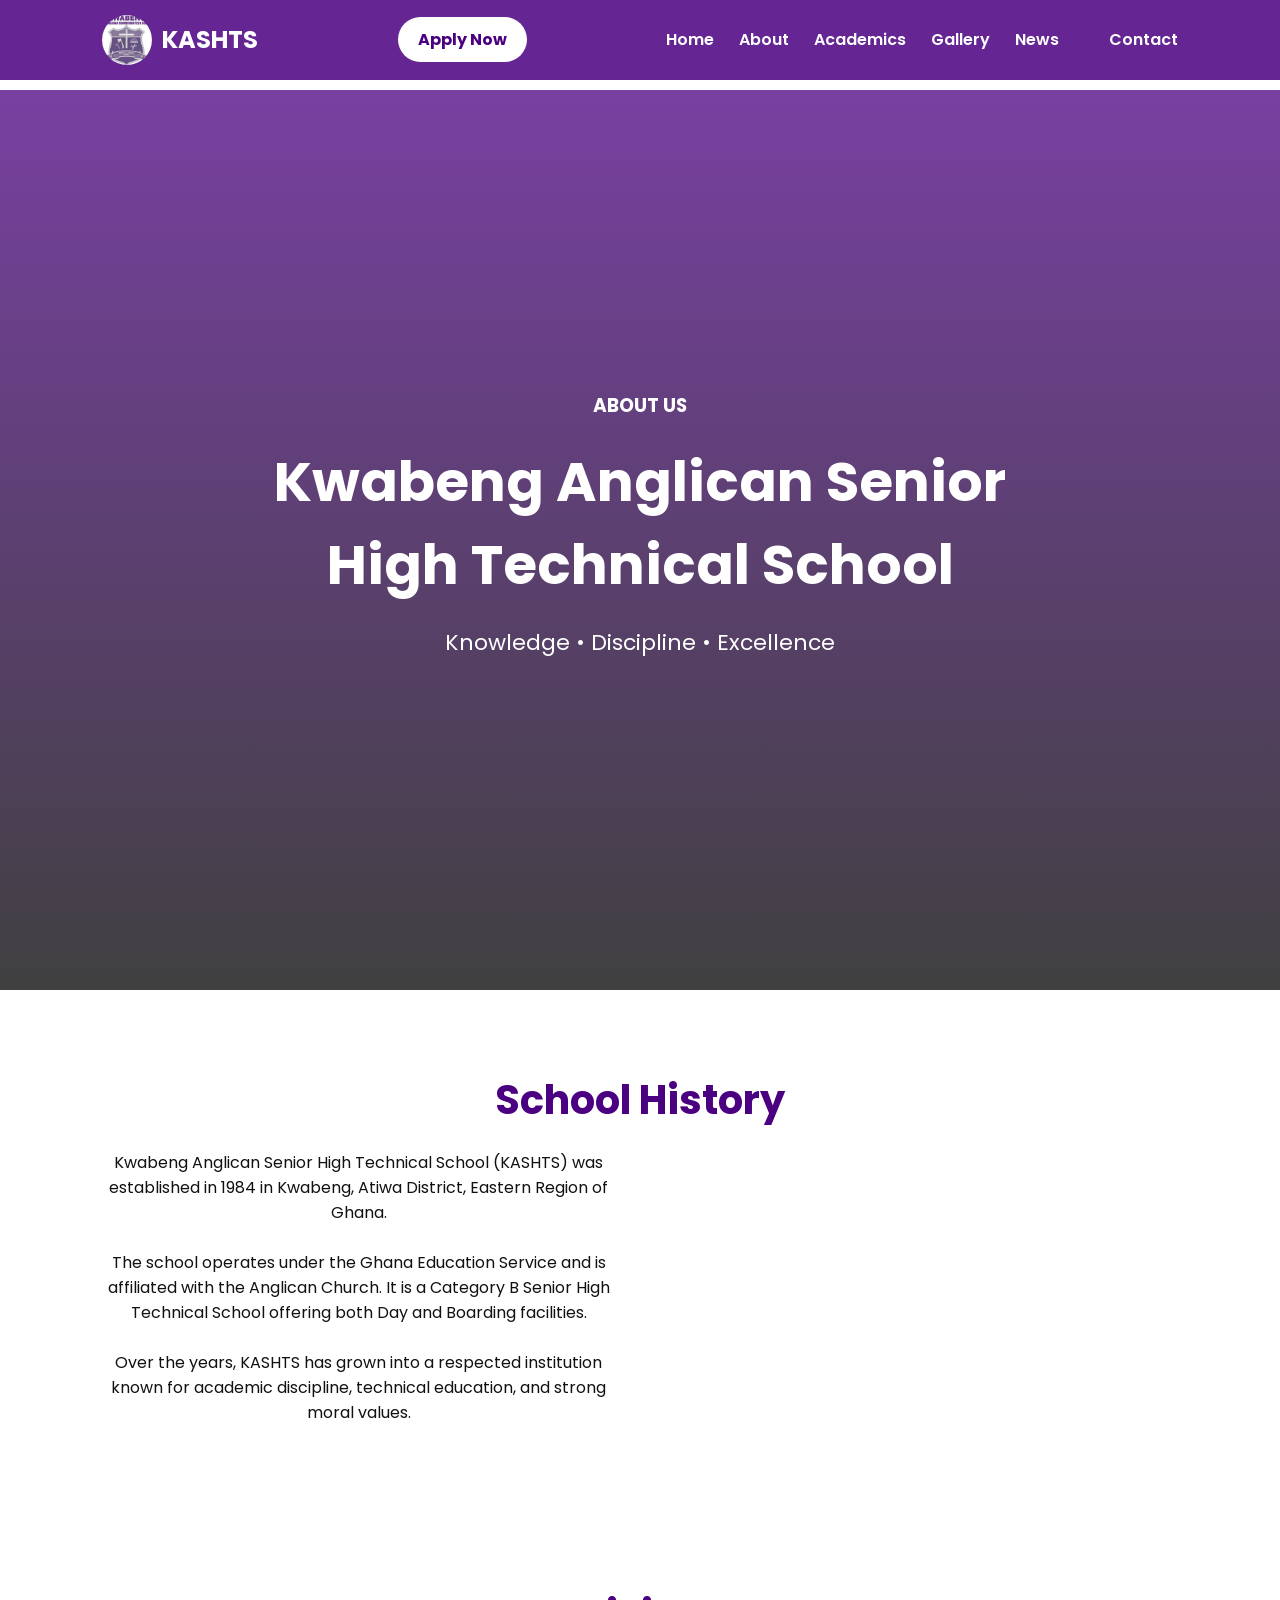
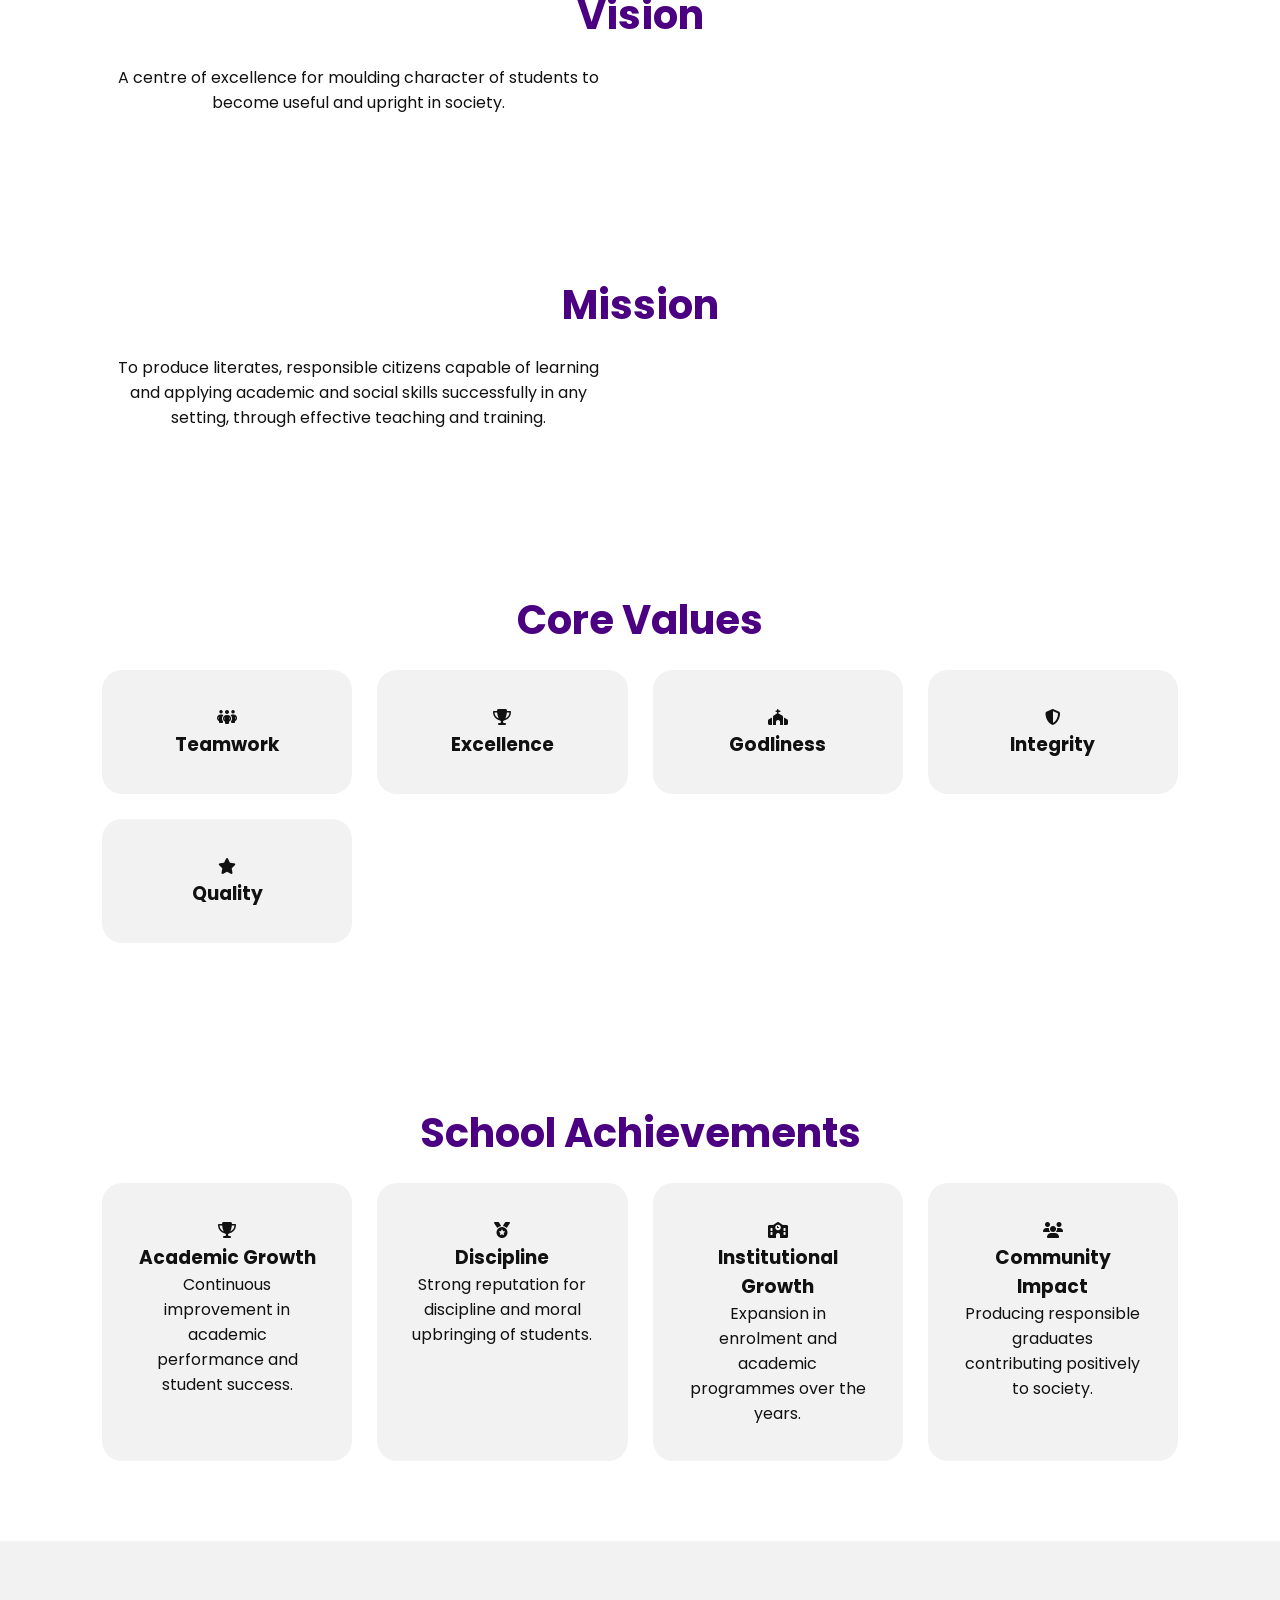
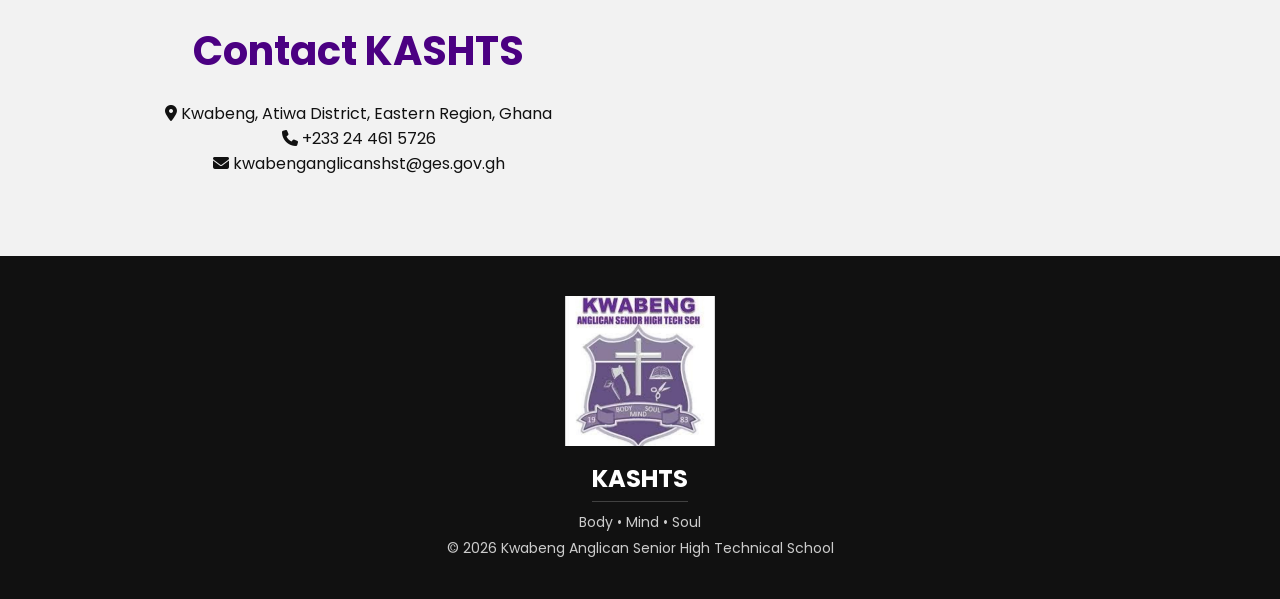
==== commit 7bc96657: "Update about.html" ====
--- a/about.html
+++ b/about.html
@@ -40,12 +40,12 @@
     <!-- Navigation Menu (Points cleanly to index and pages) -->
     <ul class="nav-menu" id="nav-menu">
       <li><a href="index.html#home">Home</a></li>
-      <li><a href="index.html#about">About</a></li>
+            <li><a href="about.html">About</a></li>
       <li><a href="index.html#academics">Academics</a></li>
       <li><a href="gallery.html">Gallery</a></li>
       <li><a href="news.html">News</a></li>
-      <li><a href="index.html#contact">Contact</a></li>
-    </ul>
+      <li>
+        <li><a href="contact.html">Contact</a></li>
 
   </nav>
 </header>
--- a/style.css
+++ b/style.css
@@ -103,17 +103,6 @@
   border-radius: 2px;
 }
 
-/* Hamburger to 'X' animation rules */
-.menu-toggle.open span:nth-child(1) {
-  transform: translateY(9px) rotate(45deg);
-}
-.menu-toggle.open span:nth-child(2) {
-  opacity: 0;
-}
-.menu-toggle.open span:nth-child(3) {
-  transform: translateY(-9px) rotate(-45deg);
-}
-
 /* ================= HERO ================= */
 .hero {
   height: 100vh;
@@ -243,12 +232,41 @@
   background: var(--gray);
 }
 
-/* FOOTER */
+/* ================= FOOTER ================= */
 footer {
   background: var(--black);
   color: white;
   text-align: center;
   padding: 40px 8%;
+}
+
+footer div {
+  display: flex;
+  flex-direction: column;
+  align-items: center;
+  justify-content: center;
+}
+
+footer img {
+  width: 150px; /* Limits size to match layout standard */
+  max-width: 80%; /* Keeps it fully responsive on tiny devices */
+  height: auto;
+  margin-bottom: 15px;
+  display: inline-block;
+}
+
+footer h2 {
+  font-size: 24px;
+  margin-bottom: 5px;
+  border-bottom: 1px solid rgba(255, 255, 255, 0.2);
+  padding-bottom: 5px;
+  width: fit-content;
+}
+
+footer p {
+  color: #cccccc;
+  font-size: 14px;
+  margin-top: 5px;
 }
 
 /* WHATSAPP */
@@ -272,37 +290,55 @@
 /* TABLETS & PHONES (900px and down) */
 @media (max-width: 900px) {
   .navbar {
-    padding: 15px 5%; /* Tighten padding so everything fits on small devices */
+    padding: 15px 5%; 
   }
 
   .menu-toggle {
     display: flex; /* Show hamburger button */
   }
 
+  /* Hamburger to 'X' animation using the 'active' class from JS */
+  .menu-toggle.active span:nth-child(1) {
+    transform: translateY(9px) rotate(45deg);
+  }
+  .menu-toggle.active span:nth-child(2) {
+    opacity: 0;
+  }
+  .menu-toggle.active span:nth-child(3) {
+    transform: translateY(-9px) rotate(-45deg);
+  }
+
   .apply-btn {
-    display: none; /* Hide desktop button layout */
+    display: none; 
   }
 
   .nav-menu {
     position: fixed;
-    top: 0;
-    right: -100%; /* Keep menu hidden completely out of frame */
-    width: 260px;
-    height: 100vh;
+    top: 80px; /* Position it right below your purple header bar */
+    right: -100%; /* Keep menu hidden completely out of frame to the right */
+    width: 100%; /* Take up full width for clean mobile presentation */
+    height: calc(100vh - 80px); /* Fill the rest of the screen */
     background: var(--purple);
     display: flex;
     flex-direction: column;
     align-items: center;
-    justify-content: center;
-    padding-top: 80px;
-    gap: 25px;
-    transition: right 0.3s ease-in-out;
-    z-index: 9990; /* Right below the menu-toggle layer priority */
-    box-shadow: -5px 0 15px rgba(0, 0, 0, 0.2);
-  }
-
+    justify-content: flex-start; /* List links starting from top down */
+    padding-top: 40px;
+    gap: 35px;
+    transition: right 0.4s ease-in-out;
+    z-index: 9990; 
+    box-shadow: 0 10px 15px rgba(0, 0, 0, 0.3);
+  }
+
+  /* Slide in smoothly when active class is applied by JS */
   .nav-menu.active {
-    right: 0; /* Slide in smoothly when active */
+    right: 0; 
+  }
+
+  .nav-menu a {
+    font-size: 20px; /* Make text bigger so it's easy to tap on phones */
+    width: 100%;
+    display: block;
   }
 
   .about,
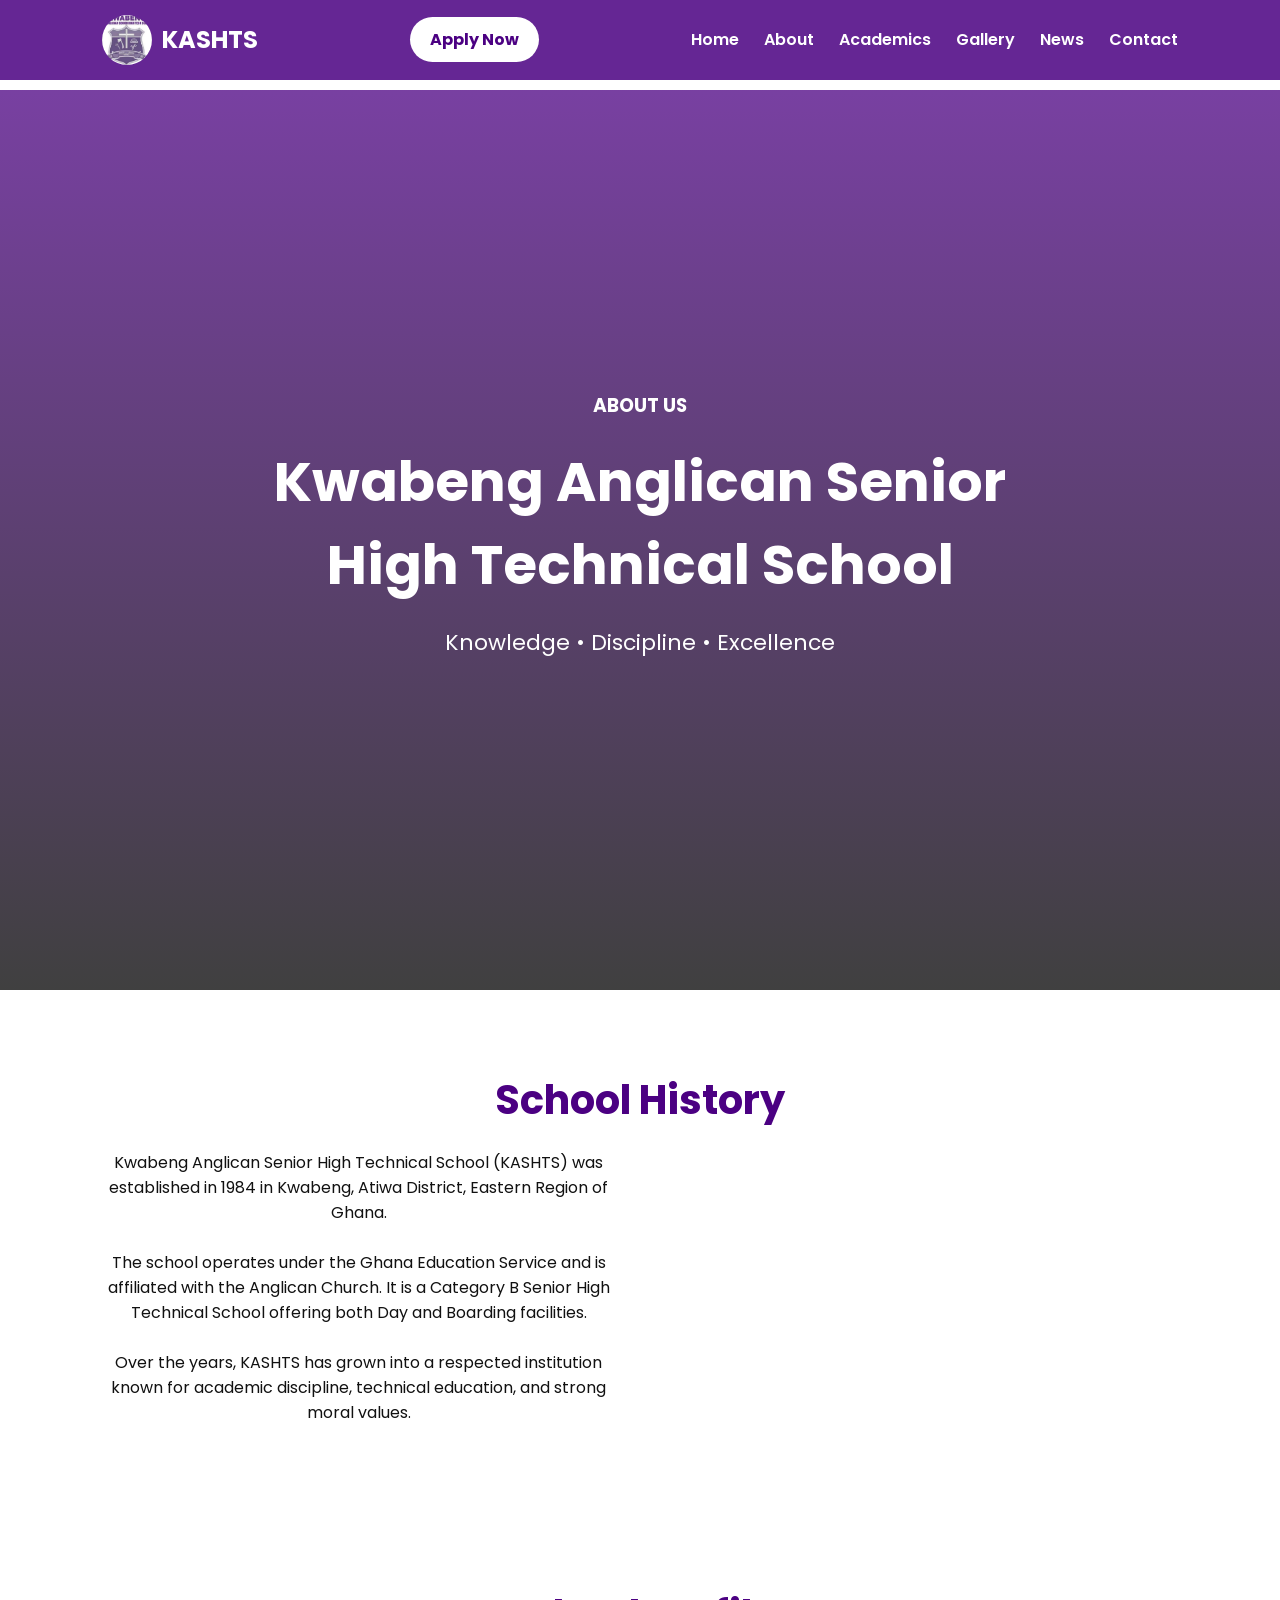
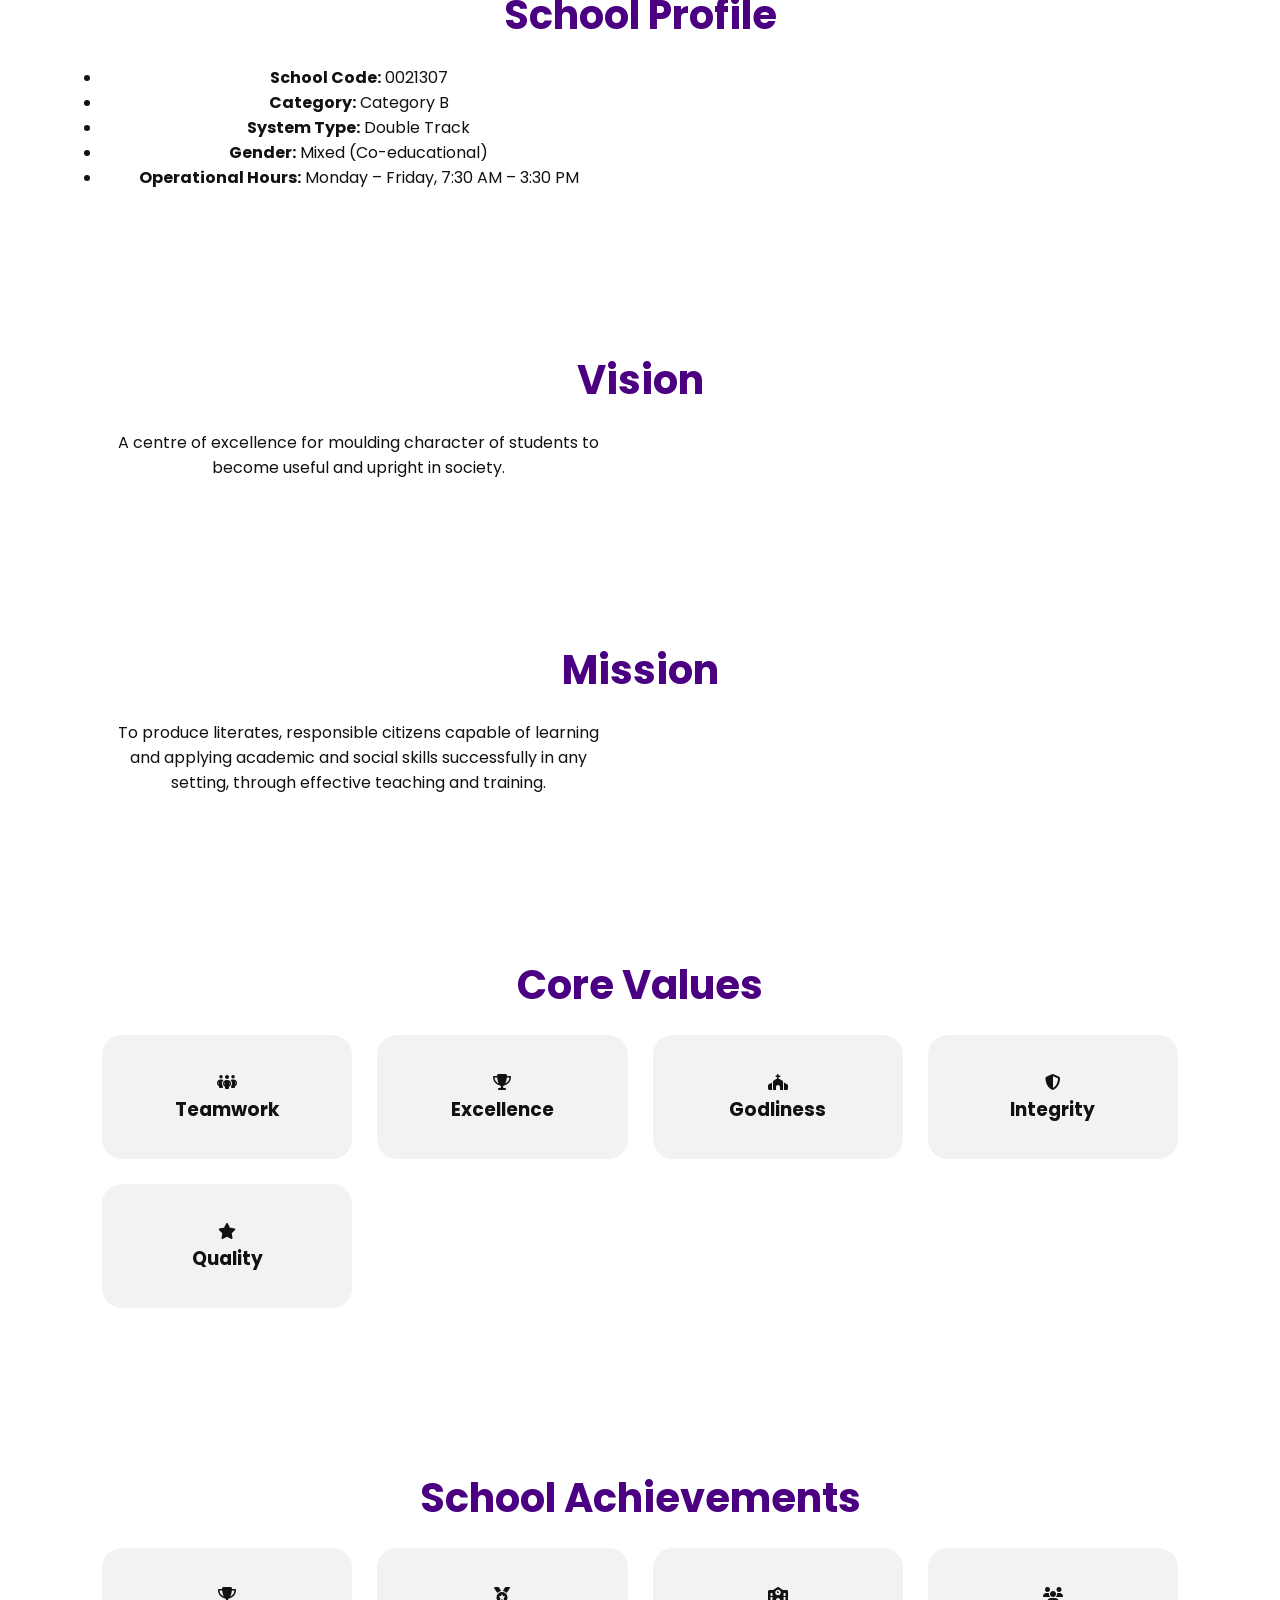
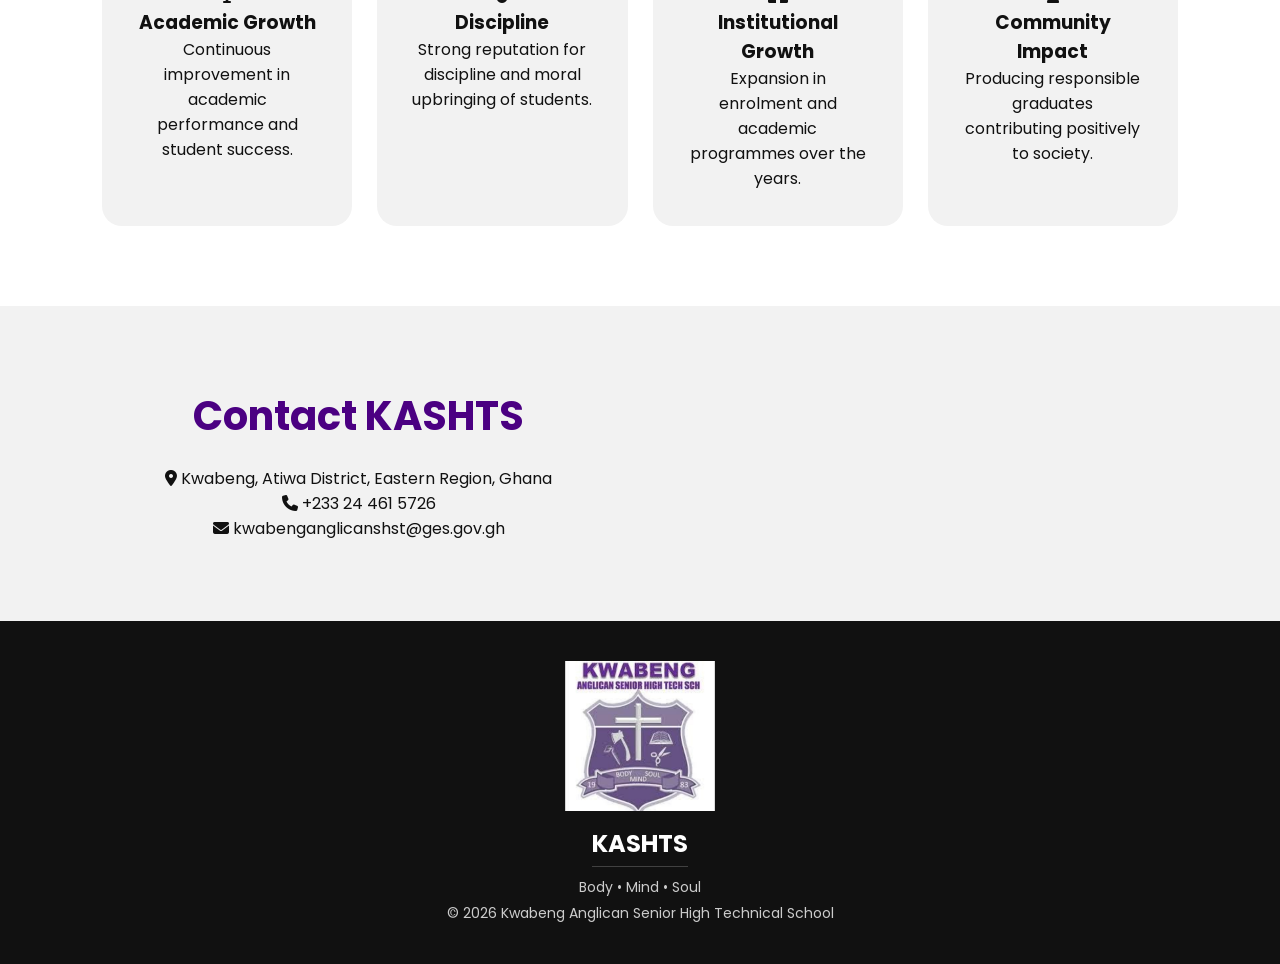
==== commit 1c46b2d2: "Update about.html" ====
--- a/about.html
+++ b/about.html
@@ -40,12 +40,12 @@
     <!-- Navigation Menu (Points cleanly to index and pages) -->
     <ul class="nav-menu" id="nav-menu">
       <li><a href="index.html#home">Home</a></li>
-            <li><a href="about.html">About</a></li>
+      <li><a href="about.html">About</a></li>
       <li><a href="index.html#academics">Academics</a></li>
       <li><a href="gallery.html">Gallery</a></li>
       <li><a href="news.html">News</a></li>
-      <li>
-        <li><a href="contact.html">Contact</a></li>
+      <li><a href="contact.html">Contact</a></li>
+    </ul>
 
   </nav>
 </header>
@@ -74,6 +74,20 @@
       Over the years, KASHTS has grown into a respected institution known for academic
       discipline, technical education, and strong moral values.
     </p>
+  </div>
+</section>
+
+<!-- ================= SCHOOL PROFILE ================= -->
+<section id="profile">
+  <h2>School Profile</h2>
+  <div class="about">
+    <ul>
+      <li><strong>School Code:</strong> 0021307</li>
+      <li><strong>Category:</strong> Category B</li>
+      <li><strong>System Type:</strong> Double Track</li>
+      <li><strong>Gender:</strong> Mixed (Co-educational)</li>
+      <li><strong>Operational Hours:</strong> Monday – Friday, 7:30 AM – 3:30 PM</li>
+    </ul>
   </div>
 </section>
 
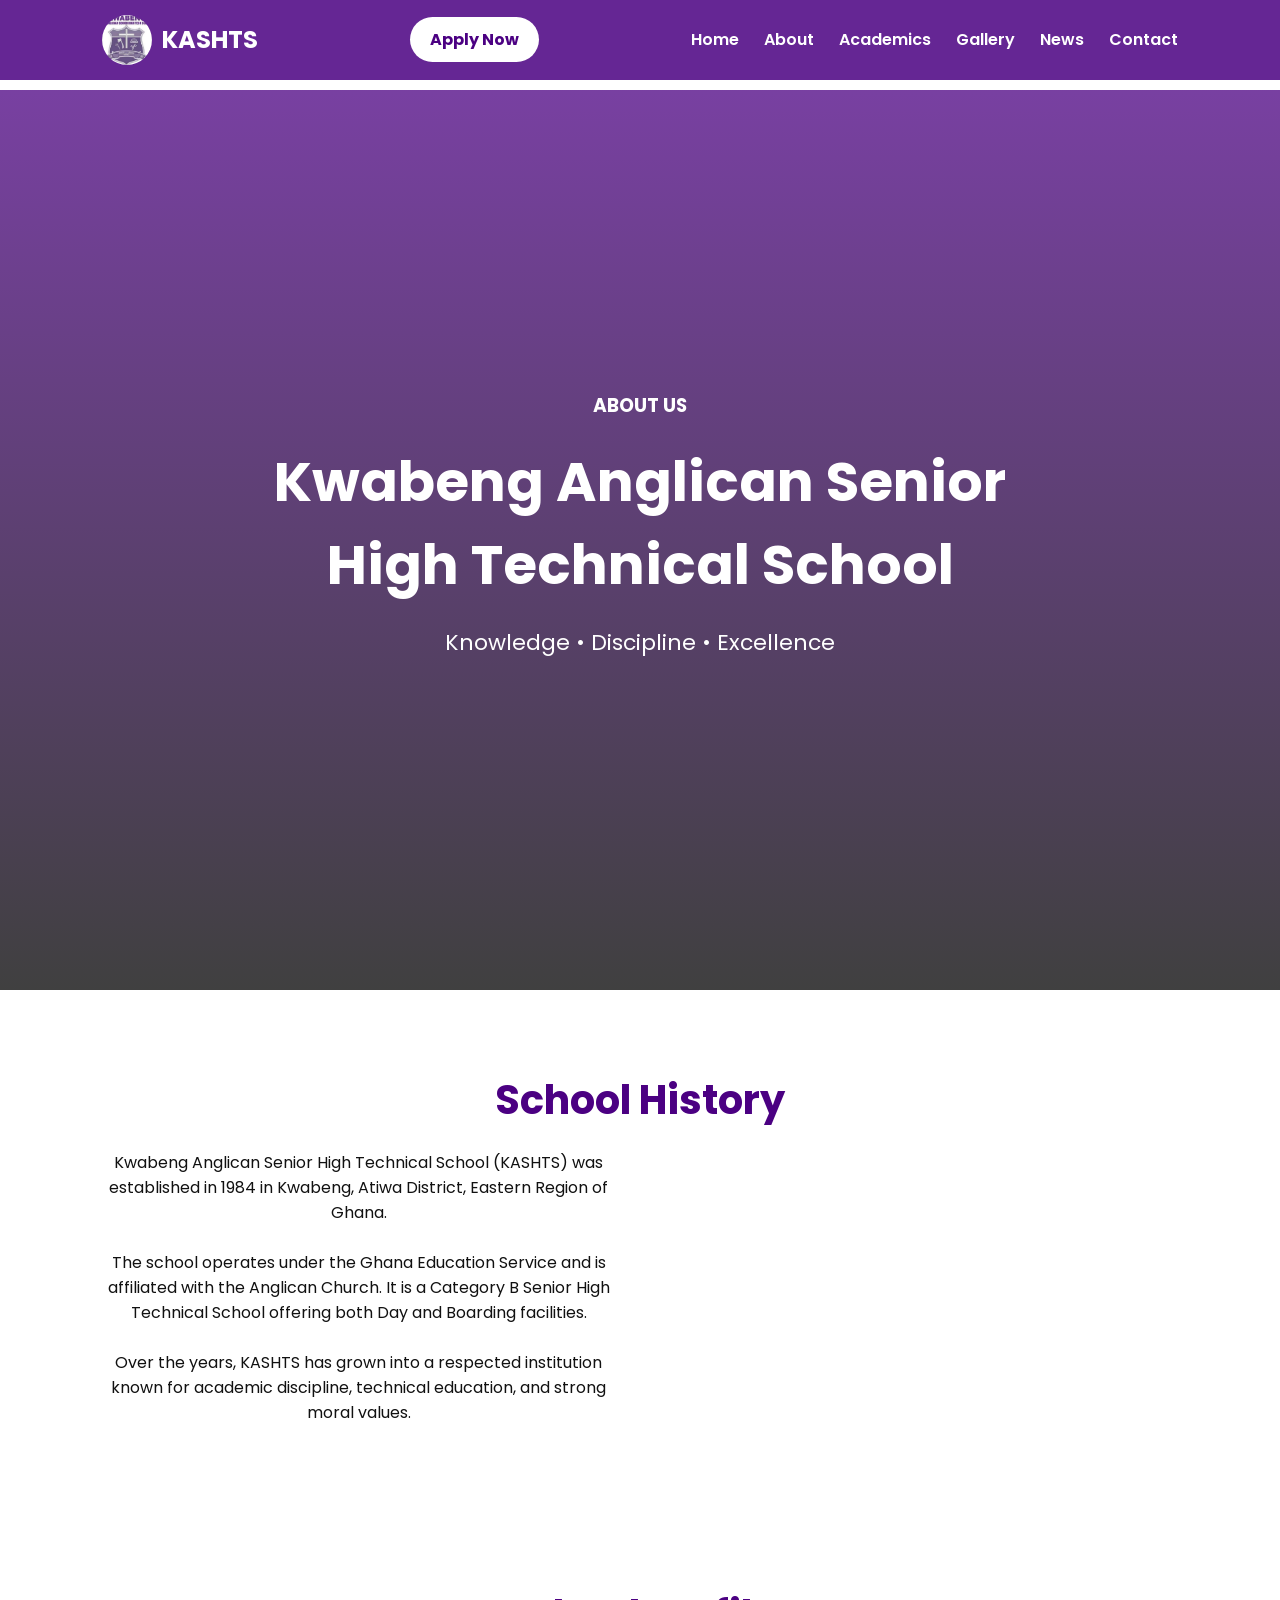
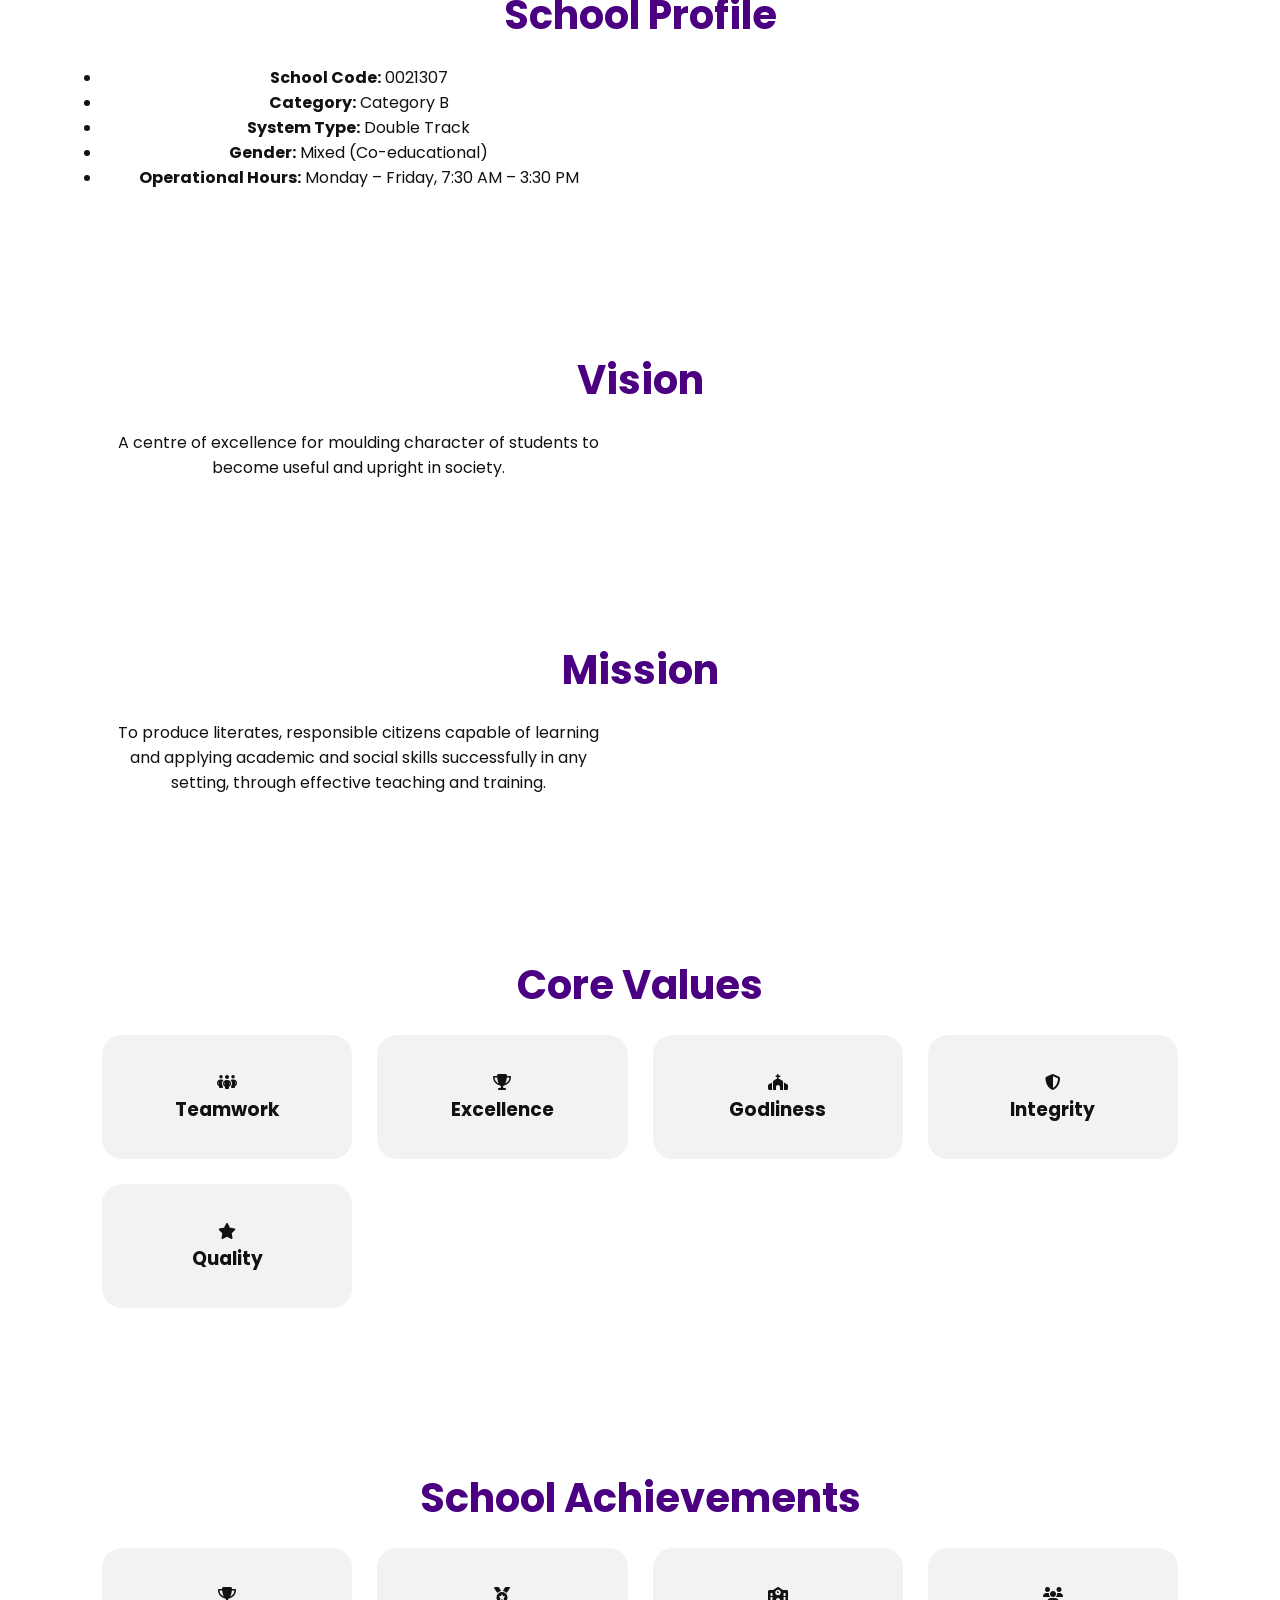
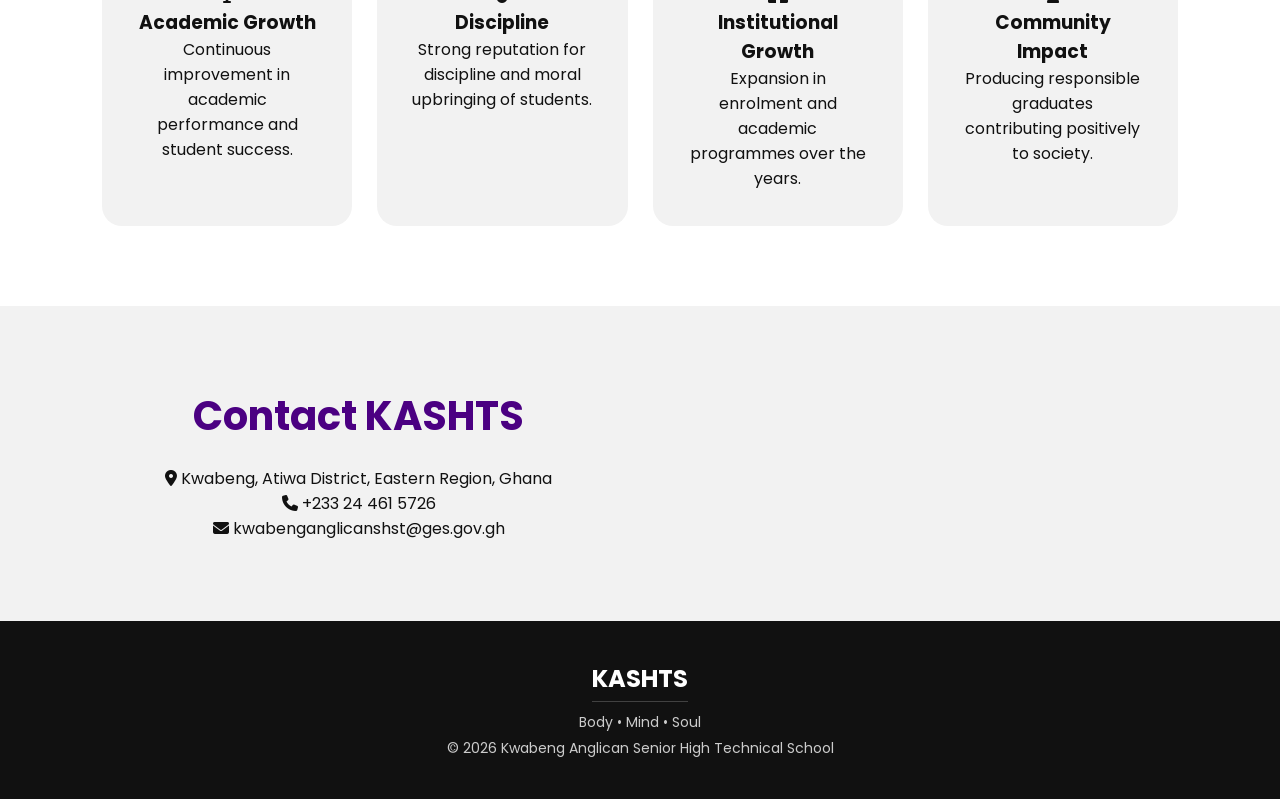
==== commit 9ac02591: "Update about.html" ====
--- a/about.html
+++ b/about.html
@@ -172,14 +172,13 @@
 </section>
 
 <!-- ================= FOOTER ================= -->
-<footer>
-  <div>
-    <img src="IMF_7145.jpg" alt="KASHTS Logo">
-    <h2>KASHTS</h2>
-    <p>Body • Mind • Soul</p>
-  </div>
-  <p>© 2026 Kwabeng Anglican Senior High Technical School</p>
-</footer>
+ <footer>
+    <div>
+      <h2>KASHTS</h2>
+      <p>Body • Mind • Soul</p>
+    </div>
+    <p>© 2026 Kwabeng Anglican Senior High Technical School</p>
+  </footer>
 
 <script src="style.js"></script>
 
